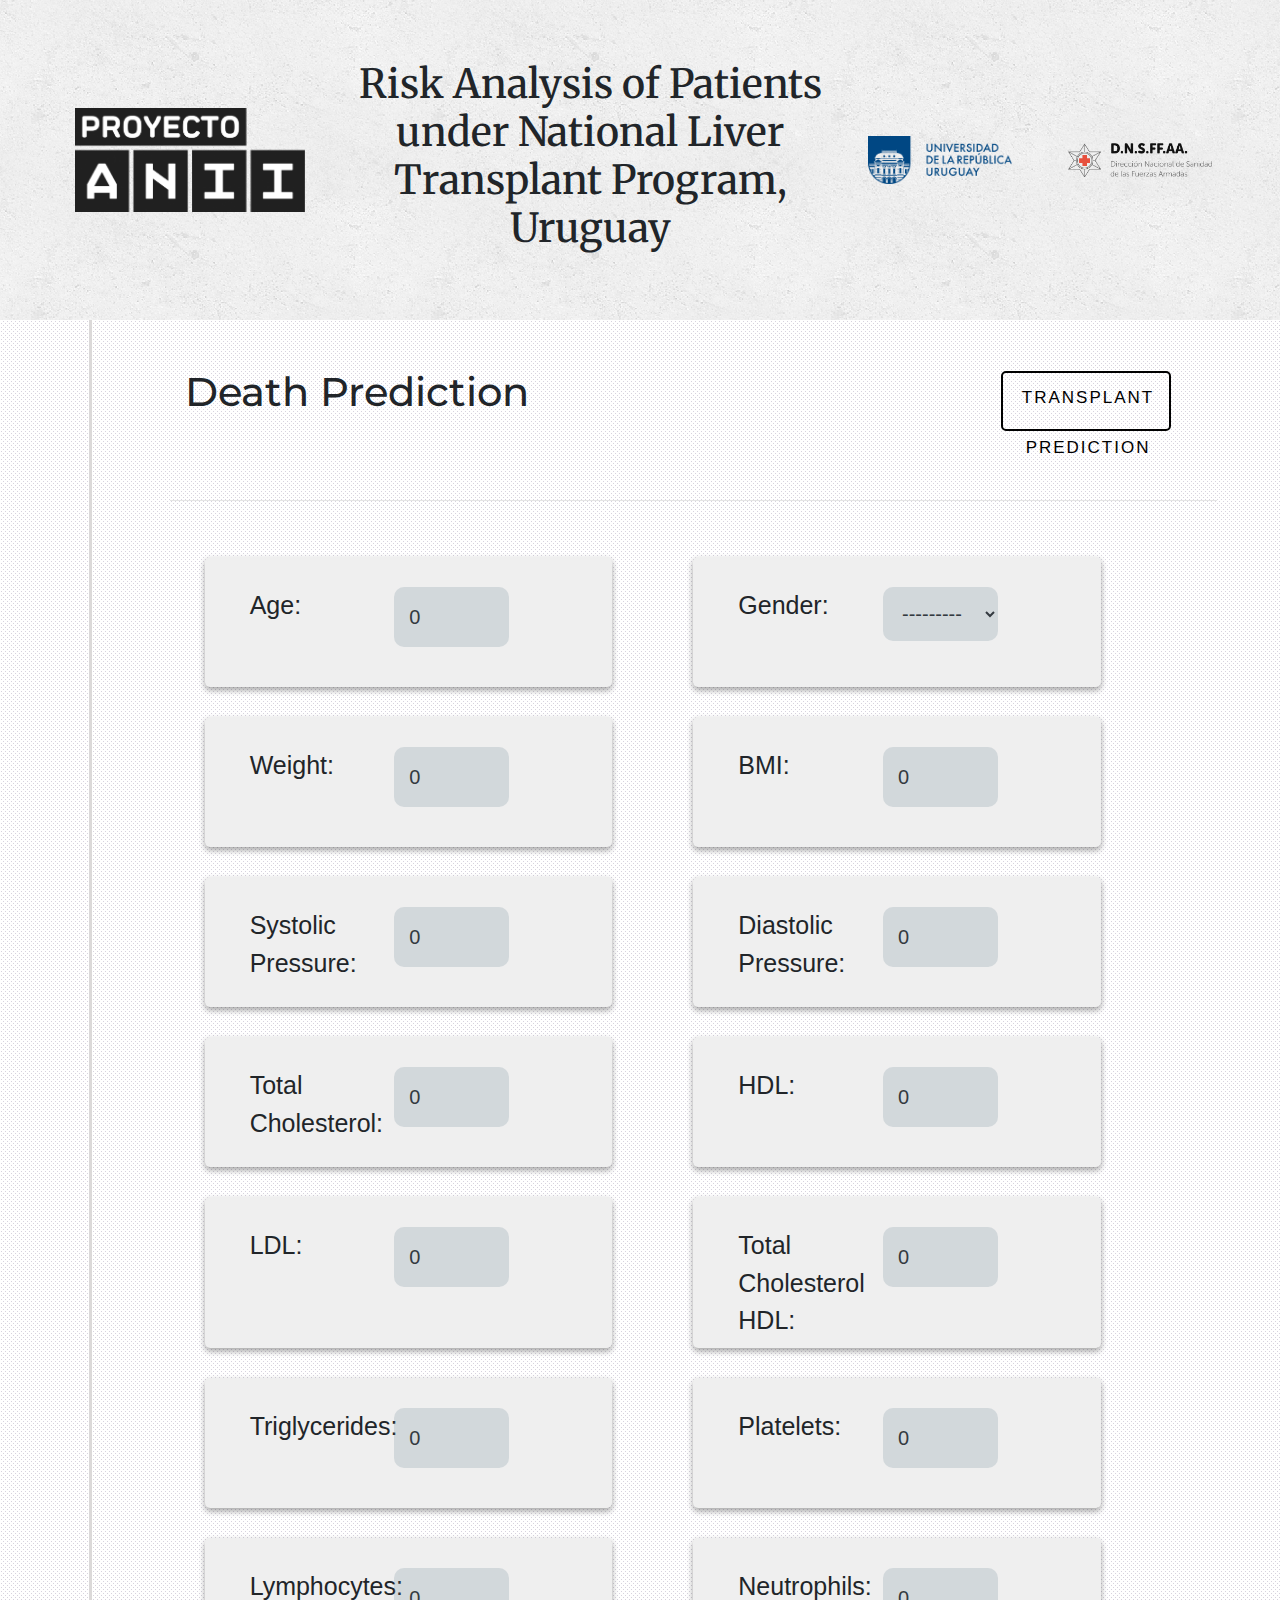
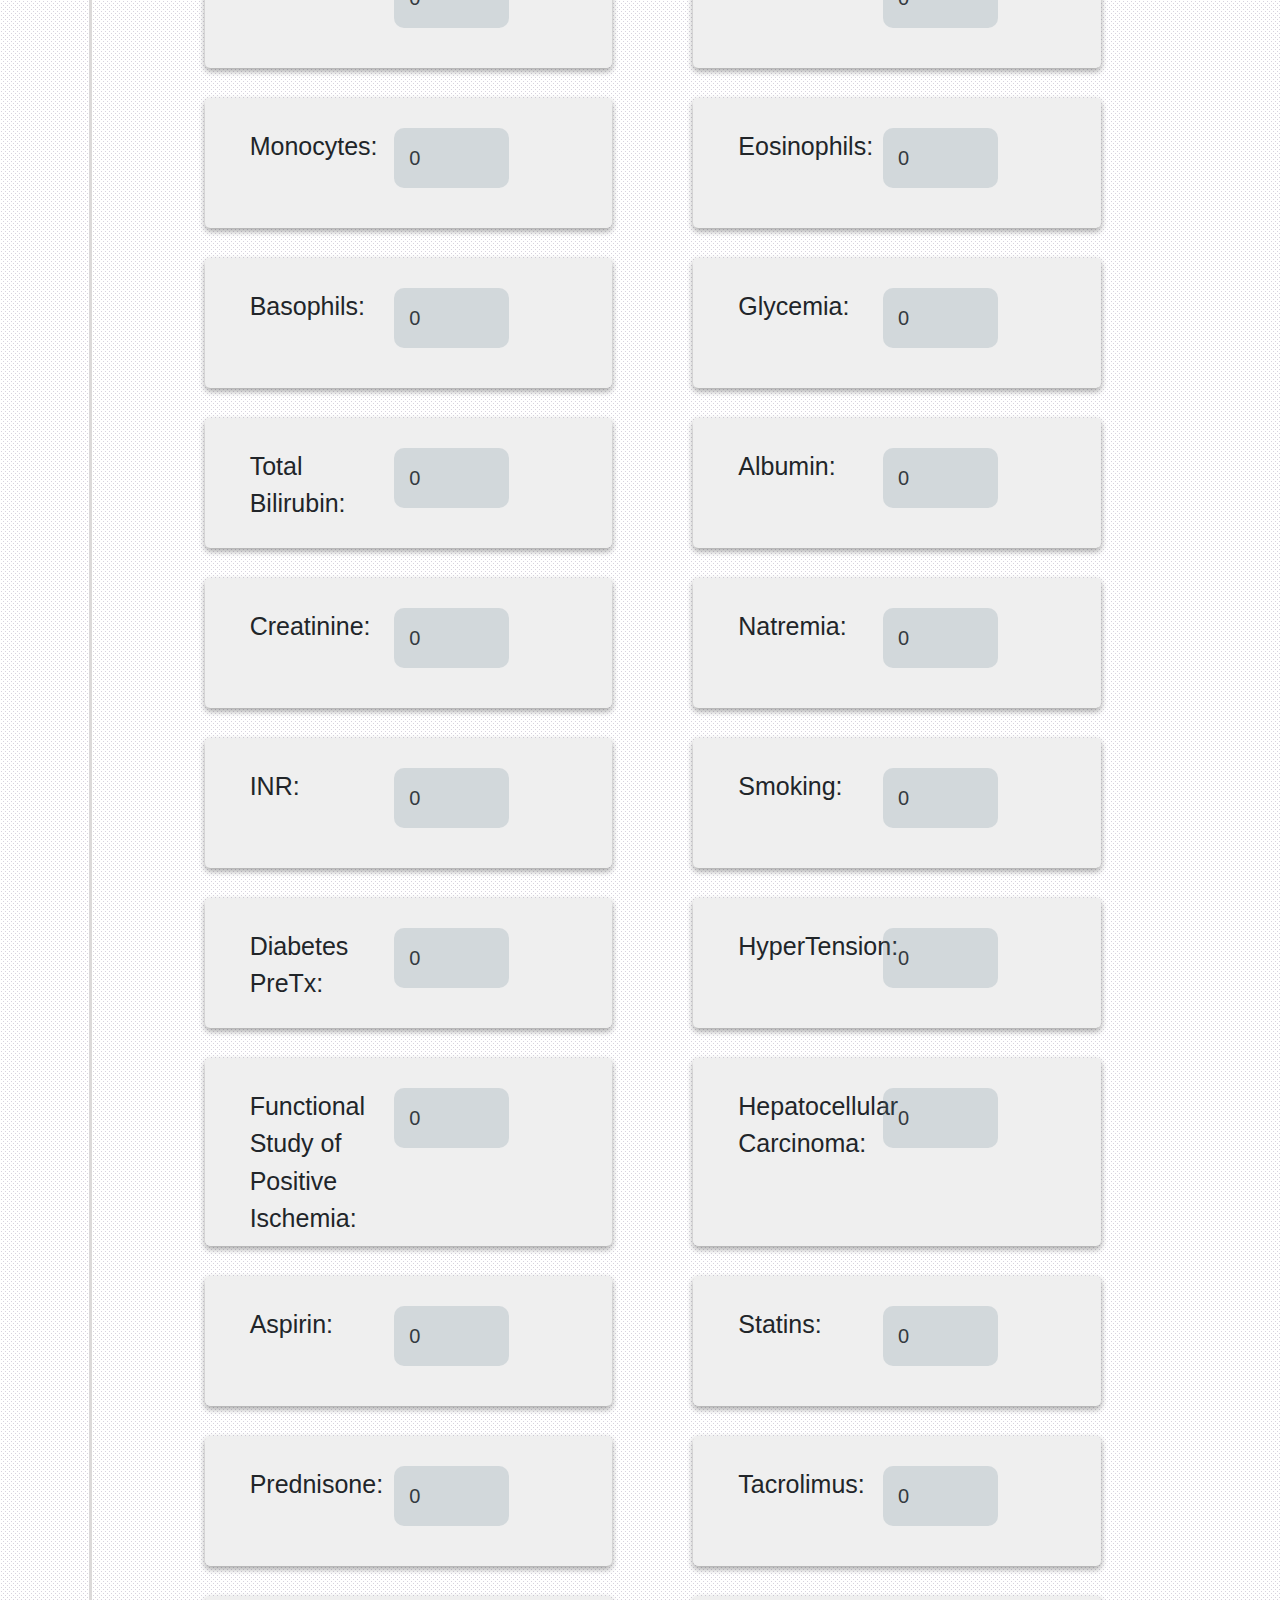
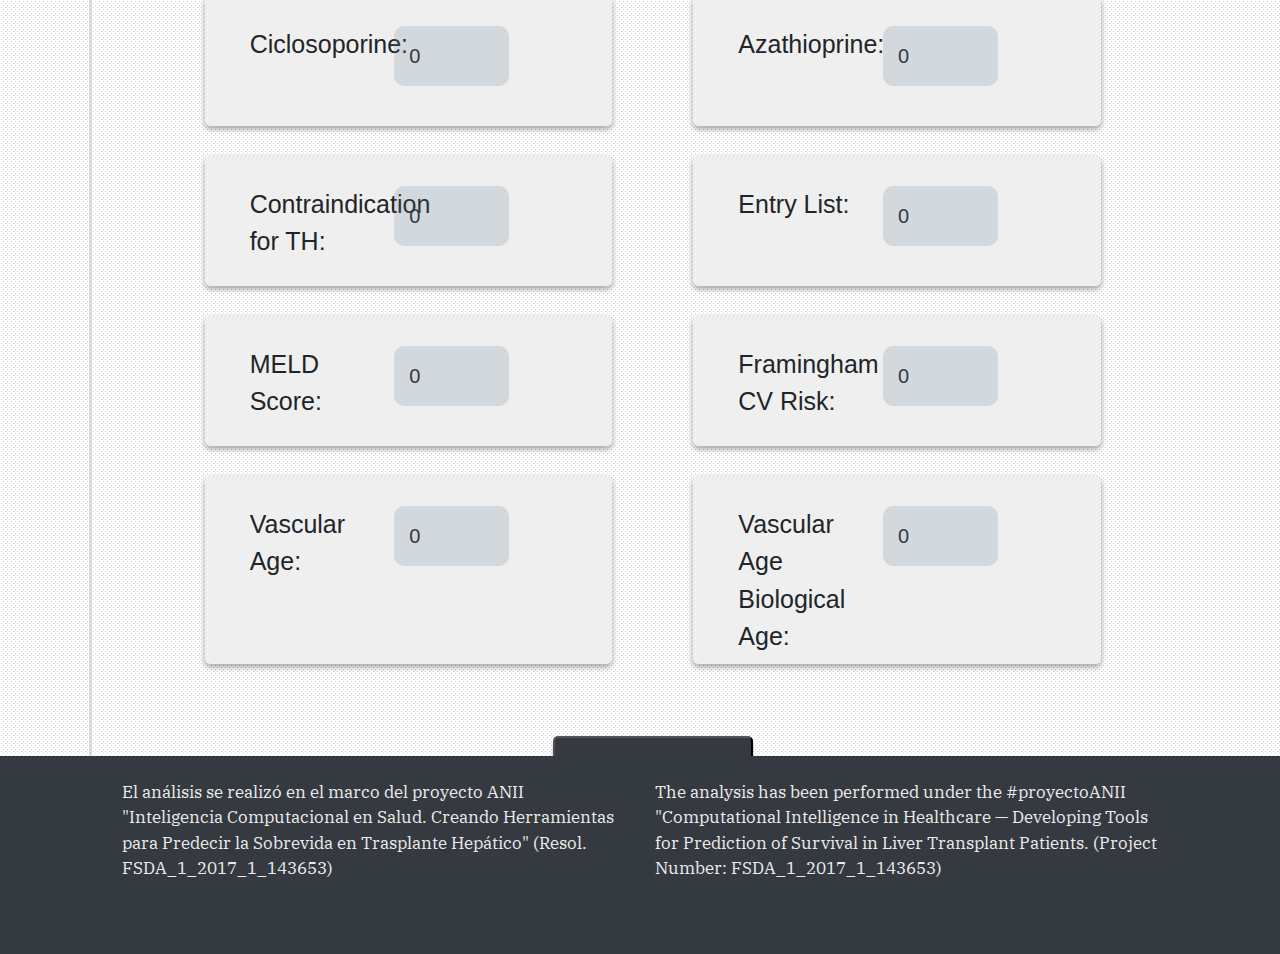
==== two.html @ 8c8f6198 "added static files" ====
<!DOCTYPE html>
<html lang="en">
<head>
	<meta charset="UTF-8">
	<meta name="viewport" content="width=device-width, initial-scale=1.0">
	<meta http-equiv="X-UA-Compatible" content="ie=edge">
	<title>Risk Analysis</title>
</head>

<body style=" overflow-x: hidden; padding-bottom: 120px;">
	<link rel="stylesheet" href="https://stackpath.bootstrapcdn.com/bootstrap/4.3.1/css/bootstrap.min.css" integrity="sha384-ggOyR0iXCbMQv3Xipma34MD+dH/1fQ784/j6cY/iJTQUOhcWr7x9JvoRxT2MZw1T" crossorigin="anonymous">
	<link rel="stylesheet" type="text/css" href="https://stackpath.bootstrapcdn.com/font-awesome/4.7.0/css/font-awesome.min.css">
    <link href="https://fonts.googleapis.com/css?family=Merriweather|Montserrat&display=swap" rel="stylesheet">
    <link href="https://fonts.googleapis.com/css2?family=IBM+Plex+Serif&display=swap" rel="stylesheet">
    <link rel="stylesheet" type="text/css" href="static/style.css">

	<!-- header -->
    <div class="header-logo" style = "background:url('static/bg.png')">
      <div class = "container-fluid">
          <div class = "row h-100 main_header">
              <div class = "col-lg-3 my-auto">
                  <div class="logo">
                    <a href="#">

                      <img src="static/proyecto_anii.png" />
                    </a>
                  </div>
              </div>
              <div class = "col-lg-5 my-auto">
                  <center><h1 class = "head">Risk Analysis of Patients under National Liver Transplant Program, Uruguay</h1></center>
              </div>
              <div class = "col-lg-2 my-auto">
                  <div class="logo1">
                    <a href="#">

                      <img src="static/UdelaR Logo.png" />
                    </a>
                  </div>
              </div>
              <div class = "col-lg-2 my-auto">
                  <div class="logo2">
                    <a href="#">

                      <img src="static/Hospital Militar DNSFFAA Logo.png" />
                    </a>
                  </div>
              </div>
          </div>
      </div>
    </div>

	<div class = "container-fluid">
		<div class = "row">
			<div class = "col-lg-1" style = "display:inline-block">
                <div class="vl"></div>
			</div>
			<div class = "col-lg-11" style = "float:left">
				<div class="container-fluid p-5">



	<div class = "container">
		<div class = "row">
			<div class = "col-lg-9" style = "font-family: 'Montserrat', sans-serif;">
				<h1>Death Prediction</h1>
			</div>
			<div class = "col-lg-3">
				<div class="button">
                    <div class="wrap">
                        <a href="/">
                            <div class="first">Transplant Prediction</div>
                            <div class="second">go</div>
                        </a>
                    </div>
                </div>
			</div>
		</div>
	</div>

	<div class = "gap">
	</div>
    <hr>
	<div class = "gap">
	</div>

	<div class="covering">
	  <div class="container-fluid table-class">
		<div class="black " >
		  <div class="inner cover">
			<div>
			  <div class="questionaire">
			  <form method="post" novalidate>
			  <input type="hidden" name="csrfmiddlewaretoken" value="t6YDoxhAcNIZipJ7hpyvOWIWkPK8R4rqJ0q30FuoU87VkOXUiujVZWQllfu9F00a">





			  <div class = "container">
				 <div class = "row">

					  <div  class = "col-lg-5" style = "border-radius:5px;margin-top:30px;padding-left:30px;padding-right:30px;padding-top:30px;background-color:#efefef;box-shadow: 0 3px 6px rgba(0,0,0,0.16), 0 3px 6px rgba(0,0,0,0.23);">
						<div class = "container">
							<div class = "row">
								<div class = "col-lg-5" style = "font-size:25px"><label for="id_Age">Age:</label></div>
								<div class = "col-lg-5">

									  <ul class = "progress-form form-group animated fadeInRightBig  activate" style = "min-height:100px !important;">
										  <li><input type="number" name="Age" value="0" required step="any" id="id_Age"></li>
									  </ul>
								</div>
								<div class = "col-lg-2" style = "font-size:20px;padding-top:28px">

								</div>
							</div>
						</div>
					  </div>
					  <div class = "col-lg-1">
					 </div>

					  <div  class = "col-lg-5" style = "border-radius:5px;margin-top:30px;padding-left:30px;padding-right:30px;padding-top:30px;background-color:#efefef;box-shadow: 0 3px 6px rgba(0,0,0,0.16), 0 3px 6px rgba(0,0,0,0.23);">
						<div class = "container">
							<div class = "row">
								<div class = "col-lg-5" style = "font-size:25px"><label for="id_Gender">Gender:</label></div>
								<div class = "col-lg-5">

									  <ul class = "progress-form form-group animated fadeInRightBig  activate" style = "min-height:100px !important;">
										  <li><select name="Gender" required id="id_Gender">
  <option value="" selected>---------</option>

  <option value="Male">Male</option>

  <option value="Female">Female</option>

</select></li>
									  </ul>
								</div>
								<div class = "col-lg-2" style = "font-size:20px;padding-top:28px">

								</div>
							</div>
						</div>
					  </div>
					  <div class = "col-lg-1">
					 </div>

					  <div  class = "col-lg-5" style = "border-radius:5px;margin-top:30px;padding-left:30px;padding-right:30px;padding-top:30px;background-color:#efefef;box-shadow: 0 3px 6px rgba(0,0,0,0.16), 0 3px 6px rgba(0,0,0,0.23);">
						<div class = "container">
							<div class = "row">
								<div class = "col-lg-5" style = "font-size:25px"><label for="id_Weight">Weight:</label></div>
								<div class = "col-lg-5">

									  <ul class = "progress-form form-group animated fadeInRightBig  activate" style = "min-height:100px !important;">
										  <li><input type="number" name="Weight" value="0" required step="any" id="id_Weight"></li>
									  </ul>
								</div>
								<div class = "col-lg-2" style = "font-size:20px;padding-top:28px">

								</div>
							</div>
						</div>
					  </div>
					  <div class = "col-lg-1">
					 </div>

					  <div  class = "col-lg-5" style = "border-radius:5px;margin-top:30px;padding-left:30px;padding-right:30px;padding-top:30px;background-color:#efefef;box-shadow: 0 3px 6px rgba(0,0,0,0.16), 0 3px 6px rgba(0,0,0,0.23);">
						<div class = "container">
							<div class = "row">
								<div class = "col-lg-5" style = "font-size:25px"><label for="id_BMI">BMI:</label></div>
								<div class = "col-lg-5">

									  <ul class = "progress-form form-group animated fadeInRightBig  activate" style = "min-height:100px !important;">
										  <li><input type="number" name="BMI" value="0" required step="any" id="id_BMI"></li>
									  </ul>
								</div>
								<div class = "col-lg-2" style = "font-size:20px;padding-top:28px">

								</div>
							</div>
						</div>
					  </div>
					  <div class = "col-lg-1">
					 </div>

					  <div  class = "col-lg-5" style = "border-radius:5px;margin-top:30px;padding-left:30px;padding-right:30px;padding-top:30px;background-color:#efefef;box-shadow: 0 3px 6px rgba(0,0,0,0.16), 0 3px 6px rgba(0,0,0,0.23);">
						<div class = "container">
							<div class = "row">
								<div class = "col-lg-5" style = "font-size:25px"><label for="id_Systolic_Pressure">Systolic Pressure:</label></div>
								<div class = "col-lg-5">

									  <ul class = "progress-form form-group animated fadeInRightBig  activate" style = "min-height:100px !important;">
										  <li><input type="number" name="Systolic_Pressure" value="0" required step="any" id="id_Systolic_Pressure"></li>
									  </ul>
								</div>
								<div class = "col-lg-2" style = "font-size:20px;padding-top:28px">

								</div>
							</div>
						</div>
					  </div>
					  <div class = "col-lg-1">
					 </div>

					  <div  class = "col-lg-5" style = "border-radius:5px;margin-top:30px;padding-left:30px;padding-right:30px;padding-top:30px;background-color:#efefef;box-shadow: 0 3px 6px rgba(0,0,0,0.16), 0 3px 6px rgba(0,0,0,0.23);">
						<div class = "container">
							<div class = "row">
								<div class = "col-lg-5" style = "font-size:25px"><label for="id_Diastolic_Pressure">Diastolic Pressure:</label></div>
								<div class = "col-lg-5">

									  <ul class = "progress-form form-group animated fadeInRightBig  activate" style = "min-height:100px !important;">
										  <li><input type="number" name="Diastolic_Pressure" value="0" required step="any" id="id_Diastolic_Pressure"></li>
									  </ul>
								</div>
								<div class = "col-lg-2" style = "font-size:20px;padding-top:28px">

								</div>
							</div>
						</div>
					  </div>
					  <div class = "col-lg-1">
					 </div>

					  <div  class = "col-lg-5" style = "border-radius:5px;margin-top:30px;padding-left:30px;padding-right:30px;padding-top:30px;background-color:#efefef;box-shadow: 0 3px 6px rgba(0,0,0,0.16), 0 3px 6px rgba(0,0,0,0.23);">
						<div class = "container">
							<div class = "row">
								<div class = "col-lg-5" style = "font-size:25px"><label for="id_Total_Cholesterol">Total Cholesterol:</label></div>
								<div class = "col-lg-5">

									  <ul class = "progress-form form-group animated fadeInRightBig  activate" style = "min-height:100px !important;">
										  <li><input type="number" name="Total_Cholesterol" value="0" required step="any" id="id_Total_Cholesterol"></li>
									  </ul>
								</div>
								<div class = "col-lg-2" style = "font-size:20px;padding-top:28px">

								</div>
							</div>
						</div>
					  </div>
					  <div class = "col-lg-1">
					 </div>

					  <div  class = "col-lg-5" style = "border-radius:5px;margin-top:30px;padding-left:30px;padding-right:30px;padding-top:30px;background-color:#efefef;box-shadow: 0 3px 6px rgba(0,0,0,0.16), 0 3px 6px rgba(0,0,0,0.23);">
						<div class = "container">
							<div class = "row">
								<div class = "col-lg-5" style = "font-size:25px"><label for="id_HDL">HDL:</label></div>
								<div class = "col-lg-5">

									  <ul class = "progress-form form-group animated fadeInRightBig  activate" style = "min-height:100px !important;">
										  <li><input type="number" name="HDL" value="0" required step="any" id="id_HDL"></li>
									  </ul>
								</div>
								<div class = "col-lg-2" style = "font-size:20px;padding-top:28px">

								</div>
							</div>
						</div>
					  </div>
					  <div class = "col-lg-1">
					 </div>

					  <div  class = "col-lg-5" style = "border-radius:5px;margin-top:30px;padding-left:30px;padding-right:30px;padding-top:30px;background-color:#efefef;box-shadow: 0 3px 6px rgba(0,0,0,0.16), 0 3px 6px rgba(0,0,0,0.23);">
						<div class = "container">
							<div class = "row">
								<div class = "col-lg-5" style = "font-size:25px"><label for="id_LDL">LDL:</label></div>
								<div class = "col-lg-5">

									  <ul class = "progress-form form-group animated fadeInRightBig  activate" style = "min-height:100px !important;">
										  <li><input type="number" name="LDL" value="0" required step="any" id="id_LDL"></li>
									  </ul>
								</div>
								<div class = "col-lg-2" style = "font-size:20px;padding-top:28px">

								</div>
							</div>
						</div>
					  </div>
					  <div class = "col-lg-1">
					 </div>

					  <div  class = "col-lg-5" style = "border-radius:5px;margin-top:30px;padding-left:30px;padding-right:30px;padding-top:30px;background-color:#efefef;box-shadow: 0 3px 6px rgba(0,0,0,0.16), 0 3px 6px rgba(0,0,0,0.23);">
						<div class = "container">
							<div class = "row">
								<div class = "col-lg-5" style = "font-size:25px"><label for="id_Total_Cholesterol_HDL">Total Cholesterol HDL:</label></div>
								<div class = "col-lg-5">

									  <ul class = "progress-form form-group animated fadeInRightBig  activate" style = "min-height:100px !important;">
										  <li><input type="number" name="Total_Cholesterol_HDL" value="0" required step="any" id="id_Total_Cholesterol_HDL"></li>
									  </ul>
								</div>
								<div class = "col-lg-2" style = "font-size:20px;padding-top:28px">

								</div>
							</div>
						</div>
					  </div>
					  <div class = "col-lg-1">
					 </div>

					  <div  class = "col-lg-5" style = "border-radius:5px;margin-top:30px;padding-left:30px;padding-right:30px;padding-top:30px;background-color:#efefef;box-shadow: 0 3px 6px rgba(0,0,0,0.16), 0 3px 6px rgba(0,0,0,0.23);">
						<div class = "container">
							<div class = "row">
								<div class = "col-lg-5" style = "font-size:25px"><label for="id_Triglycerides">Triglycerides:</label></div>
								<div class = "col-lg-5">

									  <ul class = "progress-form form-group animated fadeInRightBig  activate" style = "min-height:100px !important;">
										  <li><input type="number" name="Triglycerides" value="0" required step="any" id="id_Triglycerides"></li>
									  </ul>
								</div>
								<div class = "col-lg-2" style = "font-size:20px;padding-top:28px">

								</div>
							</div>
						</div>
					  </div>
					  <div class = "col-lg-1">
					 </div>

					  <div  class = "col-lg-5" style = "border-radius:5px;margin-top:30px;padding-left:30px;padding-right:30px;padding-top:30px;background-color:#efefef;box-shadow: 0 3px 6px rgba(0,0,0,0.16), 0 3px 6px rgba(0,0,0,0.23);">
						<div class = "container">
							<div class = "row">
								<div class = "col-lg-5" style = "font-size:25px"><label for="id_Platelets">Platelets:</label></div>
								<div class = "col-lg-5">

									  <ul class = "progress-form form-group animated fadeInRightBig  activate" style = "min-height:100px !important;">
										  <li><input type="number" name="Platelets" value="0" required step="any" id="id_Platelets"></li>
									  </ul>
								</div>
								<div class = "col-lg-2" style = "font-size:20px;padding-top:28px">

								</div>
							</div>
						</div>
					  </div>
					  <div class = "col-lg-1">
					 </div>

					  <div  class = "col-lg-5" style = "border-radius:5px;margin-top:30px;padding-left:30px;padding-right:30px;padding-top:30px;background-color:#efefef;box-shadow: 0 3px 6px rgba(0,0,0,0.16), 0 3px 6px rgba(0,0,0,0.23);">
						<div class = "container">
							<div class = "row">
								<div class = "col-lg-5" style = "font-size:25px"><label for="id_Lymphocytes">Lymphocytes:</label></div>
								<div class = "col-lg-5">

									  <ul class = "progress-form form-group animated fadeInRightBig  activate" style = "min-height:100px !important;">
										  <li><input type="number" name="Lymphocytes" value="0" required step="any" id="id_Lymphocytes"></li>
									  </ul>
								</div>
								<div class = "col-lg-2" style = "font-size:20px;padding-top:28px">

								</div>
							</div>
						</div>
					  </div>
					  <div class = "col-lg-1">
					 </div>

					  <div  class = "col-lg-5" style = "border-radius:5px;margin-top:30px;padding-left:30px;padding-right:30px;padding-top:30px;background-color:#efefef;box-shadow: 0 3px 6px rgba(0,0,0,0.16), 0 3px 6px rgba(0,0,0,0.23);">
						<div class = "container">
							<div class = "row">
								<div class = "col-lg-5" style = "font-size:25px"><label for="id_Neutrophils">Neutrophils:</label></div>
								<div class = "col-lg-5">

									  <ul class = "progress-form form-group animated fadeInRightBig  activate" style = "min-height:100px !important;">
										  <li><input type="number" name="Neutrophils" value="0" required step="any" id="id_Neutrophils"></li>
									  </ul>
								</div>
								<div class = "col-lg-2" style = "font-size:20px;padding-top:28px">

								</div>
							</div>
						</div>
					  </div>
					  <div class = "col-lg-1">
					 </div>

					  <div  class = "col-lg-5" style = "border-radius:5px;margin-top:30px;padding-left:30px;padding-right:30px;padding-top:30px;background-color:#efefef;box-shadow: 0 3px 6px rgba(0,0,0,0.16), 0 3px 6px rgba(0,0,0,0.23);">
						<div class = "container">
							<div class = "row">
								<div class = "col-lg-5" style = "font-size:25px"><label for="id_Monocytes">Monocytes:</label></div>
								<div class = "col-lg-5">

									  <ul class = "progress-form form-group animated fadeInRightBig  activate" style = "min-height:100px !important;">
										  <li><input type="number" name="Monocytes" value="0" required step="any" id="id_Monocytes"></li>
									  </ul>
								</div>
								<div class = "col-lg-2" style = "font-size:20px;padding-top:28px">

								</div>
							</div>
						</div>
					  </div>
					  <div class = "col-lg-1">
					 </div>

					  <div  class = "col-lg-5" style = "border-radius:5px;margin-top:30px;padding-left:30px;padding-right:30px;padding-top:30px;background-color:#efefef;box-shadow: 0 3px 6px rgba(0,0,0,0.16), 0 3px 6px rgba(0,0,0,0.23);">
						<div class = "container">
							<div class = "row">
								<div class = "col-lg-5" style = "font-size:25px"><label for="id_Eosinophils">Eosinophils:</label></div>
								<div class = "col-lg-5">

									  <ul class = "progress-form form-group animated fadeInRightBig  activate" style = "min-height:100px !important;">
										  <li><input type="number" name="Eosinophils" value="0" required step="any" id="id_Eosinophils"></li>
									  </ul>
								</div>
								<div class = "col-lg-2" style = "font-size:20px;padding-top:28px">

								</div>
							</div>
						</div>
					  </div>
					  <div class = "col-lg-1">
					 </div>

					  <div  class = "col-lg-5" style = "border-radius:5px;margin-top:30px;padding-left:30px;padding-right:30px;padding-top:30px;background-color:#efefef;box-shadow: 0 3px 6px rgba(0,0,0,0.16), 0 3px 6px rgba(0,0,0,0.23);">
						<div class = "container">
							<div class = "row">
								<div class = "col-lg-5" style = "font-size:25px"><label for="id_Basophils">Basophils:</label></div>
								<div class = "col-lg-5">

									  <ul class = "progress-form form-group animated fadeInRightBig  activate" style = "min-height:100px !important;">
										  <li><input type="number" name="Basophils" value="0" required step="any" id="id_Basophils"></li>
									  </ul>
								</div>
								<div class = "col-lg-2" style = "font-size:20px;padding-top:28px">

								</div>
							</div>
						</div>
					  </div>
					  <div class = "col-lg-1">
					 </div>

					  <div  class = "col-lg-5" style = "border-radius:5px;margin-top:30px;padding-left:30px;padding-right:30px;padding-top:30px;background-color:#efefef;box-shadow: 0 3px 6px rgba(0,0,0,0.16), 0 3px 6px rgba(0,0,0,0.23);">
						<div class = "container">
							<div class = "row">
								<div class = "col-lg-5" style = "font-size:25px"><label for="id_Glycemia">Glycemia:</label></div>
								<div class = "col-lg-5">

									  <ul class = "progress-form form-group animated fadeInRightBig  activate" style = "min-height:100px !important;">
										  <li><input type="number" name="Glycemia" value="0" required step="any" id="id_Glycemia"></li>
									  </ul>
								</div>
								<div class = "col-lg-2" style = "font-size:20px;padding-top:28px">

								</div>
							</div>
						</div>
					  </div>
					  <div class = "col-lg-1">
					 </div>

					  <div  class = "col-lg-5" style = "border-radius:5px;margin-top:30px;padding-left:30px;padding-right:30px;padding-top:30px;background-color:#efefef;box-shadow: 0 3px 6px rgba(0,0,0,0.16), 0 3px 6px rgba(0,0,0,0.23);">
						<div class = "container">
							<div class = "row">
								<div class = "col-lg-5" style = "font-size:25px"><label for="id_Total_Bilirubin">Total Bilirubin:</label></div>
								<div class = "col-lg-5">

									  <ul class = "progress-form form-group animated fadeInRightBig  activate" style = "min-height:100px !important;">
										  <li><input type="number" name="Total_Bilirubin" value="0" required step="any" id="id_Total_Bilirubin"></li>
									  </ul>
								</div>
								<div class = "col-lg-2" style = "font-size:20px;padding-top:28px">

								</div>
							</div>
						</div>
					  </div>
					  <div class = "col-lg-1">
					 </div>

					  <div  class = "col-lg-5" style = "border-radius:5px;margin-top:30px;padding-left:30px;padding-right:30px;padding-top:30px;background-color:#efefef;box-shadow: 0 3px 6px rgba(0,0,0,0.16), 0 3px 6px rgba(0,0,0,0.23);">
						<div class = "container">
							<div class = "row">
								<div class = "col-lg-5" style = "font-size:25px"><label for="id_Albumin">Albumin:</label></div>
								<div class = "col-lg-5">

									  <ul class = "progress-form form-group animated fadeInRightBig  activate" style = "min-height:100px !important;">
										  <li><input type="number" name="Albumin" value="0" required step="any" id="id_Albumin"></li>
									  </ul>
								</div>
								<div class = "col-lg-2" style = "font-size:20px;padding-top:28px">

								</div>
							</div>
						</div>
					  </div>
					  <div class = "col-lg-1">
					 </div>

					  <div  class = "col-lg-5" style = "border-radius:5px;margin-top:30px;padding-left:30px;padding-right:30px;padding-top:30px;background-color:#efefef;box-shadow: 0 3px 6px rgba(0,0,0,0.16), 0 3px 6px rgba(0,0,0,0.23);">
						<div class = "container">
							<div class = "row">
								<div class = "col-lg-5" style = "font-size:25px"><label for="id_Creatinine">Creatinine:</label></div>
								<div class = "col-lg-5">

									  <ul class = "progress-form form-group animated fadeInRightBig  activate" style = "min-height:100px !important;">
										  <li><input type="number" name="Creatinine" value="0" required step="any" id="id_Creatinine"></li>
									  </ul>
								</div>
								<div class = "col-lg-2" style = "font-size:20px;padding-top:28px">

								</div>
							</div>
						</div>
					  </div>
					  <div class = "col-lg-1">
					 </div>

					  <div  class = "col-lg-5" style = "border-radius:5px;margin-top:30px;padding-left:30px;padding-right:30px;padding-top:30px;background-color:#efefef;box-shadow: 0 3px 6px rgba(0,0,0,0.16), 0 3px 6px rgba(0,0,0,0.23);">
						<div class = "container">
							<div class = "row">
								<div class = "col-lg-5" style = "font-size:25px"><label for="id_Natremia">Natremia:</label></div>
								<div class = "col-lg-5">

									  <ul class = "progress-form form-group animated fadeInRightBig  activate" style = "min-height:100px !important;">
										  <li><input type="number" name="Natremia" value="0" required step="any" id="id_Natremia"></li>
									  </ul>
								</div>
								<div class = "col-lg-2" style = "font-size:20px;padding-top:28px">

								</div>
							</div>
						</div>
					  </div>
					  <div class = "col-lg-1">
					 </div>

					  <div  class = "col-lg-5" style = "border-radius:5px;margin-top:30px;padding-left:30px;padding-right:30px;padding-top:30px;background-color:#efefef;box-shadow: 0 3px 6px rgba(0,0,0,0.16), 0 3px 6px rgba(0,0,0,0.23);">
						<div class = "container">
							<div class = "row">
								<div class = "col-lg-5" style = "font-size:25px"><label for="id_INR">INR:</label></div>
								<div class = "col-lg-5">

									  <ul class = "progress-form form-group animated fadeInRightBig  activate" style = "min-height:100px !important;">
										  <li><input type="number" name="INR" value="0" required step="any" id="id_INR"></li>
									  </ul>
								</div>
								<div class = "col-lg-2" style = "font-size:20px;padding-top:28px">

								</div>
							</div>
						</div>
					  </div>
					  <div class = "col-lg-1">
					 </div>

					  <div  class = "col-lg-5" style = "border-radius:5px;margin-top:30px;padding-left:30px;padding-right:30px;padding-top:30px;background-color:#efefef;box-shadow: 0 3px 6px rgba(0,0,0,0.16), 0 3px 6px rgba(0,0,0,0.23);">
						<div class = "container">
							<div class = "row">
								<div class = "col-lg-5" style = "font-size:25px"><label for="id_Smoking">Smoking:</label></div>
								<div class = "col-lg-5">

									  <ul class = "progress-form form-group animated fadeInRightBig  activate" style = "min-height:100px !important;">
										  <li><input type="number" name="Smoking" value="0" required step="any" id="id_Smoking"></li>
									  </ul>
								</div>
								<div class = "col-lg-2" style = "font-size:20px;padding-top:28px">

								</div>
							</div>
						</div>
					  </div>
					  <div class = "col-lg-1">
					 </div>

					  <div  class = "col-lg-5" style = "border-radius:5px;margin-top:30px;padding-left:30px;padding-right:30px;padding-top:30px;background-color:#efefef;box-shadow: 0 3px 6px rgba(0,0,0,0.16), 0 3px 6px rgba(0,0,0,0.23);">
						<div class = "container">
							<div class = "row">
								<div class = "col-lg-5" style = "font-size:25px"><label for="id_Diabetes_PreTx">Diabetes PreTx:</label></div>
								<div class = "col-lg-5">

									  <ul class = "progress-form form-group animated fadeInRightBig  activate" style = "min-height:100px !important;">
										  <li><input type="number" name="Diabetes_PreTx" value="0" required step="any" id="id_Diabetes_PreTx"></li>
									  </ul>
								</div>
								<div class = "col-lg-2" style = "font-size:20px;padding-top:28px">

								</div>
							</div>
						</div>
					  </div>
					  <div class = "col-lg-1">
					 </div>

					  <div  class = "col-lg-5" style = "border-radius:5px;margin-top:30px;padding-left:30px;padding-right:30px;padding-top:30px;background-color:#efefef;box-shadow: 0 3px 6px rgba(0,0,0,0.16), 0 3px 6px rgba(0,0,0,0.23);">
						<div class = "container">
							<div class = "row">
								<div class = "col-lg-5" style = "font-size:25px"><label for="id_HyperTension">HyperTension:</label></div>
								<div class = "col-lg-5">

									  <ul class = "progress-form form-group animated fadeInRightBig  activate" style = "min-height:100px !important;">
										  <li><input type="number" name="HyperTension" value="0" required step="any" id="id_HyperTension"></li>
									  </ul>
								</div>
								<div class = "col-lg-2" style = "font-size:20px;padding-top:28px">

								</div>
							</div>
						</div>
					  </div>
					  <div class = "col-lg-1">
					 </div>

					  <div  class = "col-lg-5" style = "border-radius:5px;margin-top:30px;padding-left:30px;padding-right:30px;padding-top:30px;background-color:#efefef;box-shadow: 0 3px 6px rgba(0,0,0,0.16), 0 3px 6px rgba(0,0,0,0.23);">
						<div class = "container">
							<div class = "row">
								<div class = "col-lg-5" style = "font-size:25px"><label for="id_Functional_Study_of_Positive_Ischemia">Functional Study of Positive Ischemia:</label></div>
								<div class = "col-lg-5">

									  <ul class = "progress-form form-group animated fadeInRightBig  activate" style = "min-height:100px !important;">
										  <li><input type="number" name="Functional_Study_of_Positive_Ischemia" value="0" required step="any" id="id_Functional_Study_of_Positive_Ischemia"></li>
									  </ul>
								</div>
								<div class = "col-lg-2" style = "font-size:20px;padding-top:28px">

								</div>
							</div>
						</div>
					  </div>
					  <div class = "col-lg-1">
					 </div>

					  <div  class = "col-lg-5" style = "border-radius:5px;margin-top:30px;padding-left:30px;padding-right:30px;padding-top:30px;background-color:#efefef;box-shadow: 0 3px 6px rgba(0,0,0,0.16), 0 3px 6px rgba(0,0,0,0.23);">
						<div class = "container">
							<div class = "row">
								<div class = "col-lg-5" style = "font-size:25px"><label for="id_Hepatocellular_Carcinoma">Hepatocellular Carcinoma:</label></div>
								<div class = "col-lg-5">

									  <ul class = "progress-form form-group animated fadeInRightBig  activate" style = "min-height:100px !important;">
										  <li><input type="number" name="Hepatocellular_Carcinoma" value="0" required step="any" id="id_Hepatocellular_Carcinoma"></li>
									  </ul>
								</div>
								<div class = "col-lg-2" style = "font-size:20px;padding-top:28px">

								</div>
							</div>
						</div>
					  </div>
					  <div class = "col-lg-1">
					 </div>

					  <div  class = "col-lg-5" style = "border-radius:5px;margin-top:30px;padding-left:30px;padding-right:30px;padding-top:30px;background-color:#efefef;box-shadow: 0 3px 6px rgba(0,0,0,0.16), 0 3px 6px rgba(0,0,0,0.23);">
						<div class = "container">
							<div class = "row">
								<div class = "col-lg-5" style = "font-size:25px"><label for="id_Aspirin">Aspirin:</label></div>
								<div class = "col-lg-5">

									  <ul class = "progress-form form-group animated fadeInRightBig  activate" style = "min-height:100px !important;">
										  <li><input type="number" name="Aspirin" value="0" required step="any" id="id_Aspirin"></li>
									  </ul>
								</div>
								<div class = "col-lg-2" style = "font-size:20px;padding-top:28px">

								</div>
							</div>
						</div>
					  </div>
					  <div class = "col-lg-1">
					 </div>

					  <div  class = "col-lg-5" style = "border-radius:5px;margin-top:30px;padding-left:30px;padding-right:30px;padding-top:30px;background-color:#efefef;box-shadow: 0 3px 6px rgba(0,0,0,0.16), 0 3px 6px rgba(0,0,0,0.23);">
						<div class = "container">
							<div class = "row">
								<div class = "col-lg-5" style = "font-size:25px"><label for="id_Statins">Statins:</label></div>
								<div class = "col-lg-5">

									  <ul class = "progress-form form-group animated fadeInRightBig  activate" style = "min-height:100px !important;">
										  <li><input type="number" name="Statins" value="0" required step="any" id="id_Statins"></li>
									  </ul>
								</div>
								<div class = "col-lg-2" style = "font-size:20px;padding-top:28px">

								</div>
							</div>
						</div>
					  </div>
					  <div class = "col-lg-1">
					 </div>

					  <div  class = "col-lg-5" style = "border-radius:5px;margin-top:30px;padding-left:30px;padding-right:30px;padding-top:30px;background-color:#efefef;box-shadow: 0 3px 6px rgba(0,0,0,0.16), 0 3px 6px rgba(0,0,0,0.23);">
						<div class = "container">
							<div class = "row">
								<div class = "col-lg-5" style = "font-size:25px"><label for="id_Prednisone">Prednisone:</label></div>
								<div class = "col-lg-5">

									  <ul class = "progress-form form-group animated fadeInRightBig  activate" style = "min-height:100px !important;">
										  <li><input type="number" name="Prednisone" value="0" required step="any" id="id_Prednisone"></li>
									  </ul>
								</div>
								<div class = "col-lg-2" style = "font-size:20px;padding-top:28px">

								</div>
							</div>
						</div>
					  </div>
					  <div class = "col-lg-1">
					 </div>

					  <div  class = "col-lg-5" style = "border-radius:5px;margin-top:30px;padding-left:30px;padding-right:30px;padding-top:30px;background-color:#efefef;box-shadow: 0 3px 6px rgba(0,0,0,0.16), 0 3px 6px rgba(0,0,0,0.23);">
						<div class = "container">
							<div class = "row">
								<div class = "col-lg-5" style = "font-size:25px"><label for="id_Tacrolimus">Tacrolimus:</label></div>
								<div class = "col-lg-5">

									  <ul class = "progress-form form-group animated fadeInRightBig  activate" style = "min-height:100px !important;">
										  <li><input type="number" name="Tacrolimus" value="0" required step="any" id="id_Tacrolimus"></li>
									  </ul>
								</div>
								<div class = "col-lg-2" style = "font-size:20px;padding-top:28px">

								</div>
							</div>
						</div>
					  </div>
					  <div class = "col-lg-1">
					 </div>

					  <div  class = "col-lg-5" style = "border-radius:5px;margin-top:30px;padding-left:30px;padding-right:30px;padding-top:30px;background-color:#efefef;box-shadow: 0 3px 6px rgba(0,0,0,0.16), 0 3px 6px rgba(0,0,0,0.23);">
						<div class = "container">
							<div class = "row">
								<div class = "col-lg-5" style = "font-size:25px"><label for="id_Ciclosoporine">Ciclosoporine:</label></div>
								<div class = "col-lg-5">

									  <ul class = "progress-form form-group animated fadeInRightBig  activate" style = "min-height:100px !important;">
										  <li><input type="number" name="Ciclosoporine" value="0" required step="any" id="id_Ciclosoporine"></li>
									  </ul>
								</div>
								<div class = "col-lg-2" style = "font-size:20px;padding-top:28px">

								</div>
							</div>
						</div>
					  </div>
					  <div class = "col-lg-1">
					 </div>

					  <div  class = "col-lg-5" style = "border-radius:5px;margin-top:30px;padding-left:30px;padding-right:30px;padding-top:30px;background-color:#efefef;box-shadow: 0 3px 6px rgba(0,0,0,0.16), 0 3px 6px rgba(0,0,0,0.23);">
						<div class = "container">
							<div class = "row">
								<div class = "col-lg-5" style = "font-size:25px"><label for="id_Azathioprine">Azathioprine:</label></div>
								<div class = "col-lg-5">

									  <ul class = "progress-form form-group animated fadeInRightBig  activate" style = "min-height:100px !important;">
										  <li><input type="number" name="Azathioprine" value="0" required step="any" id="id_Azathioprine"></li>
									  </ul>
								</div>
								<div class = "col-lg-2" style = "font-size:20px;padding-top:28px">

								</div>
							</div>
						</div>
					  </div>
					  <div class = "col-lg-1">
					 </div>

					  <div  class = "col-lg-5" style = "border-radius:5px;margin-top:30px;padding-left:30px;padding-right:30px;padding-top:30px;background-color:#efefef;box-shadow: 0 3px 6px rgba(0,0,0,0.16), 0 3px 6px rgba(0,0,0,0.23);">
						<div class = "container">
							<div class = "row">
								<div class = "col-lg-5" style = "font-size:25px"><label for="id_Contraindication_for_TH">Contraindication for TH:</label></div>
								<div class = "col-lg-5">

									  <ul class = "progress-form form-group animated fadeInRightBig  activate" style = "min-height:100px !important;">
										  <li><input type="number" name="Contraindication_for_TH" value="0" required step="any" id="id_Contraindication_for_TH"></li>
									  </ul>
								</div>
								<div class = "col-lg-2" style = "font-size:20px;padding-top:28px">

								</div>
							</div>
						</div>
					  </div>
					  <div class = "col-lg-1">
					 </div>

					  <div  class = "col-lg-5" style = "border-radius:5px;margin-top:30px;padding-left:30px;padding-right:30px;padding-top:30px;background-color:#efefef;box-shadow: 0 3px 6px rgba(0,0,0,0.16), 0 3px 6px rgba(0,0,0,0.23);">
						<div class = "container">
							<div class = "row">
								<div class = "col-lg-5" style = "font-size:25px"><label for="id_Entry_List">Entry List:</label></div>
								<div class = "col-lg-5">

									  <ul class = "progress-form form-group animated fadeInRightBig  activate" style = "min-height:100px !important;">
										  <li><input type="number" name="Entry_List" value="0" required step="any" id="id_Entry_List"></li>
									  </ul>
								</div>
								<div class = "col-lg-2" style = "font-size:20px;padding-top:28px">

								</div>
							</div>
						</div>
					  </div>
					  <div class = "col-lg-1">
					 </div>

					  <div  class = "col-lg-5" style = "border-radius:5px;margin-top:30px;padding-left:30px;padding-right:30px;padding-top:30px;background-color:#efefef;box-shadow: 0 3px 6px rgba(0,0,0,0.16), 0 3px 6px rgba(0,0,0,0.23);">
						<div class = "container">
							<div class = "row">
								<div class = "col-lg-5" style = "font-size:25px"><label for="id_MELD_Score">MELD Score:</label></div>
								<div class = "col-lg-5">

									  <ul class = "progress-form form-group animated fadeInRightBig  activate" style = "min-height:100px !important;">
										  <li><input type="number" name="MELD_Score" value="0" required step="any" id="id_MELD_Score"></li>
									  </ul>
								</div>
								<div class = "col-lg-2" style = "font-size:20px;padding-top:28px">

								</div>
							</div>
						</div>
					  </div>
					  <div class = "col-lg-1">
					 </div>

					  <div  class = "col-lg-5" style = "border-radius:5px;margin-top:30px;padding-left:30px;padding-right:30px;padding-top:30px;background-color:#efefef;box-shadow: 0 3px 6px rgba(0,0,0,0.16), 0 3px 6px rgba(0,0,0,0.23);">
						<div class = "container">
							<div class = "row">
								<div class = "col-lg-5" style = "font-size:25px"><label for="id_Framingham_CV_Risk">Framingham CV Risk:</label></div>
								<div class = "col-lg-5">

									  <ul class = "progress-form form-group animated fadeInRightBig  activate" style = "min-height:100px !important;">
										  <li><input type="number" name="Framingham_CV_Risk" value="0" required step="any" id="id_Framingham_CV_Risk"></li>
									  </ul>
								</div>
								<div class = "col-lg-2" style = "font-size:20px;padding-top:28px">

								</div>
							</div>
						</div>
					  </div>
					  <div class = "col-lg-1">
					 </div>

					  <div  class = "col-lg-5" style = "border-radius:5px;margin-top:30px;padding-left:30px;padding-right:30px;padding-top:30px;background-color:#efefef;box-shadow: 0 3px 6px rgba(0,0,0,0.16), 0 3px 6px rgba(0,0,0,0.23);">
						<div class = "container">
							<div class = "row">
								<div class = "col-lg-5" style = "font-size:25px"><label for="id_Vascular_Age">Vascular Age:</label></div>
								<div class = "col-lg-5">

									  <ul class = "progress-form form-group animated fadeInRightBig  activate" style = "min-height:100px !important;">
										  <li><input type="number" name="Vascular_Age" value="0" required step="any" id="id_Vascular_Age"></li>
									  </ul>
								</div>
								<div class = "col-lg-2" style = "font-size:20px;padding-top:28px">

								</div>
							</div>
						</div>
					  </div>
					  <div class = "col-lg-1">
					 </div>

					  <div  class = "col-lg-5" style = "border-radius:5px;margin-top:30px;padding-left:30px;padding-right:30px;padding-top:30px;background-color:#efefef;box-shadow: 0 3px 6px rgba(0,0,0,0.16), 0 3px 6px rgba(0,0,0,0.23);">
						<div class = "container">
							<div class = "row">
								<div class = "col-lg-5" style = "font-size:25px"><label for="id_Vascular_Age_Biological_Age">Vascular Age Biological Age:</label></div>
								<div class = "col-lg-5">

									  <ul class = "progress-form form-group animated fadeInRightBig  activate" style = "min-height:100px !important;">
										  <li><input type="number" name="Vascular_Age_Biological_Age" value="0" required step="any" id="id_Vascular_Age_Biological_Age"></li>
									  </ul>
								</div>
								<div class = "col-lg-2" style = "font-size:20px;padding-top:28px">

								</div>
							</div>
						</div>
					  </div>
					  <div class = "col-lg-1">
					 </div>

				</div>
			  </div>
              <div class = "col-lg-11">
			  <br><br><br><div class="check">
			    <button data-animation="ripple" style = "height:60px;padding:0px"><a data-animation="ripple" style = "color:#fff">Check<span style="font-weight: bold;"><!--Me--></span></a></button>
			  </div>
			  </div>
		  </form>
			  </div>
			</div>
			<div class="clearfix"></div>
		  </div>
		</div>
	  </div>
	</div>

				</div>
			</div>
		</div>
	</div>
	<div class="container-fluid">
			<div class="row">
				<footer id="sticky-footer" class="py-4 bg-dark footer">
	                <div class="container-fluid text-center text-md-left">
	                  <div class="row">
	                    <div class="col-md-1 mb-md-0 mb-3">
	                    </div>
	                    <div class="col-md-5 mt-md-0 mt-3">
	                      <p>El análisis se realizó en el marco del proyecto ANII "Inteligencia Computacional en Salud. Creando Herramientas para Predecir la Sobrevida en Trasplante Hepático" (Resol. FSDA_1_2017_1_143653)</p>
	                    </div>
	                    <hr class="clearfix w-100 d-md-none pb-3">
	                    <div class="col-md-5 mb-md-0 mb-3">
	                      <p>The analysis has been performed under the #proyectoANII "Computational Intelligence in Healthcare — Developing Tools for Prediction of Survival in Liver Transplant Patients. (Project Number: FSDA_1_2017_1_143653)</p>
	                    </div>
	                    <div class="col-md-1 mb-md-0 mb-3">
	                    </div>
	                  </div>
	                </div>
	                <div class="footer-copyright text-center py-3">
	                </div>
				</footer>
			</div>
		</div>

</body>
<script src = "static/script.js"></script>
</html>
---- static/style.css ----
/* Essencial */
.head {font-family: 'Merriweather', serif;}

/*header logos*/
.header-logo { padding-top:20px; padding-bottom:20px; }

.header-logo .logo { margin: 0 auto; width:85%; max-width:250px;   }
.header-logo .logo img { width:100%; }

.header-logo .logo1 { margin: 0 auto; width:85%; max-width:230px;   }
.header-logo .logo1 img { width:100%; }

.header-logo .logo2 { margin: 0 auto; width:85%; max-width:250px;   }
.header-logo .logo2 img { width:100%; }

.main_header {padding:40px}
body {
    background-image: url('data:image/svg+xml,%3Csvg xmlns="http://www.w3.org/2000/svg" width="4" height="4" viewBox="0 0 4 4"%3E%3Cpath fill="%239C92AC" fill-opacity="0.4" d="M1 3h1v1H1V3zm2-2h1v1H3V1z"%3E%3C/path%3E%3C/svg%3E');
    position:relative;
}

.gap {
    height:60px
}

/*side line*/
.vl {
    float:right;
    border-left: 3px solid #dbd9d9;
    height: 3700px;
}
@media only screen and (max-width: 1026px) {
    .vl {
        display: none;
    }
}

/*page change button*/

.button,
.first,
.second {
    position: absolute;
}

.button {
    margin: auto;
    top: 0;
    bottom: 0;
    right: 0;
    left: 0;
    width: 170px;
    height: 50px;
    transition: all 0.3s ease;
}

.wrap {
    width: 100%;
    height: 60px;
    border: 2px solid #000;
    transition: all 0.3s ease;
    border-radius: 5px;
}

.first,
.second {
    width: 100%;
    height: 50px;
    font-family: 'Open Sans', sans-serif;
    transition: all 0.2s ease-in-out;
    font-size: 17px;
    text-transform: uppercase;
    color: #000;
    letter-spacing: 2px;
    text-align: center;
    /* vertical-align: middle; */
    line-height: 50px;
}

.second {
    opacity: 0;
}

.button:hover {
    width: 280px;
}
.button:hover .wrap {
    padding-bottom: 17px;
}
.button:hover .first {
    transform: translateY(-8px);
    padding-top: 5px;
}
.button:hover .second {
    transform: translateY(20px);
    opacity: 1;
}

/*label*/
@media (max-width: 1000px) {
    label{
        font-size:20px;
    }
}
@media (min-width: 1500px) {
    label{
        font-size:23px;
    }
}

/* form element */
.inner {
    padding: 30px;
}
.break {border-bottom:1px solid #4DB8FF; margin-bottom:15px; padding-bottom:15px}
.progress {border-radius:0; height:7px; background-color:#1E6697;  -webkit-box-shadow: none; box-shadow:none;}
.progress-bar {background-color:#2ecc71; -webkit-box-shadow: none;box-shadow:none; }
.progress-form {margin:0; padding:0; position:relative; min-height:500px}
.count {font-size:36px; position:absolute; bottom:5%; left: 5%;}
.activate { }
.progress-form  li {margin:0; padding:0; list-style:none; width:100%}
.form-group {color:#fff; position:relative}
.alerted {position:absolute; top:-35px;  border-left:5px solid #e1523D; color:#e1523D; padding:5px 10px; font-size:24px;  }
.form-group label { box-shadow:none; border-radius:0; font-size:23px; color:#000; font-weight:100; padding:10px 0;}
.form-group label h1 {font-size:48px; font-weight:100;}
.form-group input, .form-group textarea  { border:none;  background:rgba(96,125,139, .2);height:auto; padding:15px 15px; box-shadow:none; border-radius:10px; font-size:20px; color:#343a40; outline: 0; width:100% }
.form-group select, .form-group textarea  { border:none;  background:rgba(96,125,139, .2);height:auto; padding:15px 15px; box-shadow:none; border-radius:10px; font-size:20px; color:#343a40; outline: 0; width:100% }

.form-group textarea {font-size:18px; padding:10px; min-height:300px;}

.form-group input:focus, .form-group textarea:focus {outline:0; border:none;  box-shadow:none;}
.form-group select:focus, .form-group textarea:focus {outline:0; border:none;  box-shadow:none;}

input:active  {outline:0 !important}
select:active  {outline:0 !important}
.navbar {}
.navbar-brand { font-weight:normal; margin-top:30px;} .h1-header {font-weight:100; margin-top:0; font-size:36px; background:#e74c3c; padding:25px; margin-left:-10px; width:400px; position:absolute}
::focus {outline:none !important}
::blur {outline:none !important}
.nxt , .submit {position:absolute; bottom:3%; right:3%}
/*
 * Cover
 */

.cover {
    padding: 0 20px; margin-top:-50px;
}
.cover .btn-lg {
    padding: 20px 60px;
    font-weight: bold;
    font-size: 24px;
}

.mastfoot {
    color: #999; /* IE8 proofing */
    color: rgba(255,255,255,.5);
}

@media (max-width: 480px) {
.h1-header {
    position:static;
    font-weight: 100;
    margin-top: 0;
    font-size: 18px;
    background: transparent;
    padding: 25px;
    margin-left: -10px;
    /* width: 400px; */
    border-bottom:1px solid white;
}

.progress {margin-bottom:0}
.form-group label {font-size:16px;}
.form-group label h1 {font-size:36px; font-weight:700}

.form-group textarea {
    font-size: 18px;
    padding: 10px;
    min-height: 150px;
}

.form-group input, .form-group textarea {
    border: none;
    background: rgba(255,255,255, .2);
    padding: 35px 15px;
    box-shadow: none;
    border-radius: 0px;
    font-size: 20px;
    color: #fff;
    outline: 0;
    width: 100%;
}
.form-group select, .form-group textarea {
    border: none;
    background: rgba(255,255,255, .2);
    padding: 35px 15px;
    box-shadow: none;
    border-radius: 0px;
    font-size: 20px;
    color: #fff;
    outline: 0;
    width: 100%;
}
}


@media only screen
and (min-device-width : 320px)
and (max-device-width : 736px)
and (orientation : landscape) {

 .form-group label h1 {font-size:24px;} .form-group label {font-size:14px;} .form-group input,.form-group select,  .form-group textarea {font-size:18px;padding: 15px 15px;} .questionaire {padding:20px 0;} .count {font-size:20px;} .cover .btn-lg {padding:10px 20px; font-size:20px;}
	.form-group textarea {min-height:150px;}

}

/*check button*/
.check {
    /**position: absolute;**/
    top: 0;
    left: 0;
    right: 0;
    bottom: 0;
    height: 50px;
    width: 200px;
    margin: auto;
}
*[data-animation="ripple"] {
    /* height: 100%; */
    width: 100%;
    display: block;
    outline: none;
    padding: 20px;
    color: #fff;
    text-transform: uppercase;
    background: linear-gradient(135deg, #343a40 0%,#343a40 100%);
    box-sizing: border-box;
    text-align: center;
    line-height: 14px;
    font-family: roboto, helvetica;
    font-weight: 200;
    letter-spacing: 1px;
    text-decoration: none;
    box-shadow: 0 5px 3px rgba(0, 0, 0, 0.3);
    cursor: pointer;
    /*border-radius: 50px;*/
    -webkit-tap-highlight-color: transparent;
    border-radius: 5px;
}

*[data-animation="ripple"]:focus {
    outline: none;
}

*[data-animation="ripple"]::selection {
    background: transparent;
    pointer-events: none;
}

/*footer*/
.footer {
    font-family: 'IBM Plex Serif', serif !important;
    bottom: 0;
    position: absolute;
    width: 100%;
    color: #ececec;
    font-size: 17px;
}
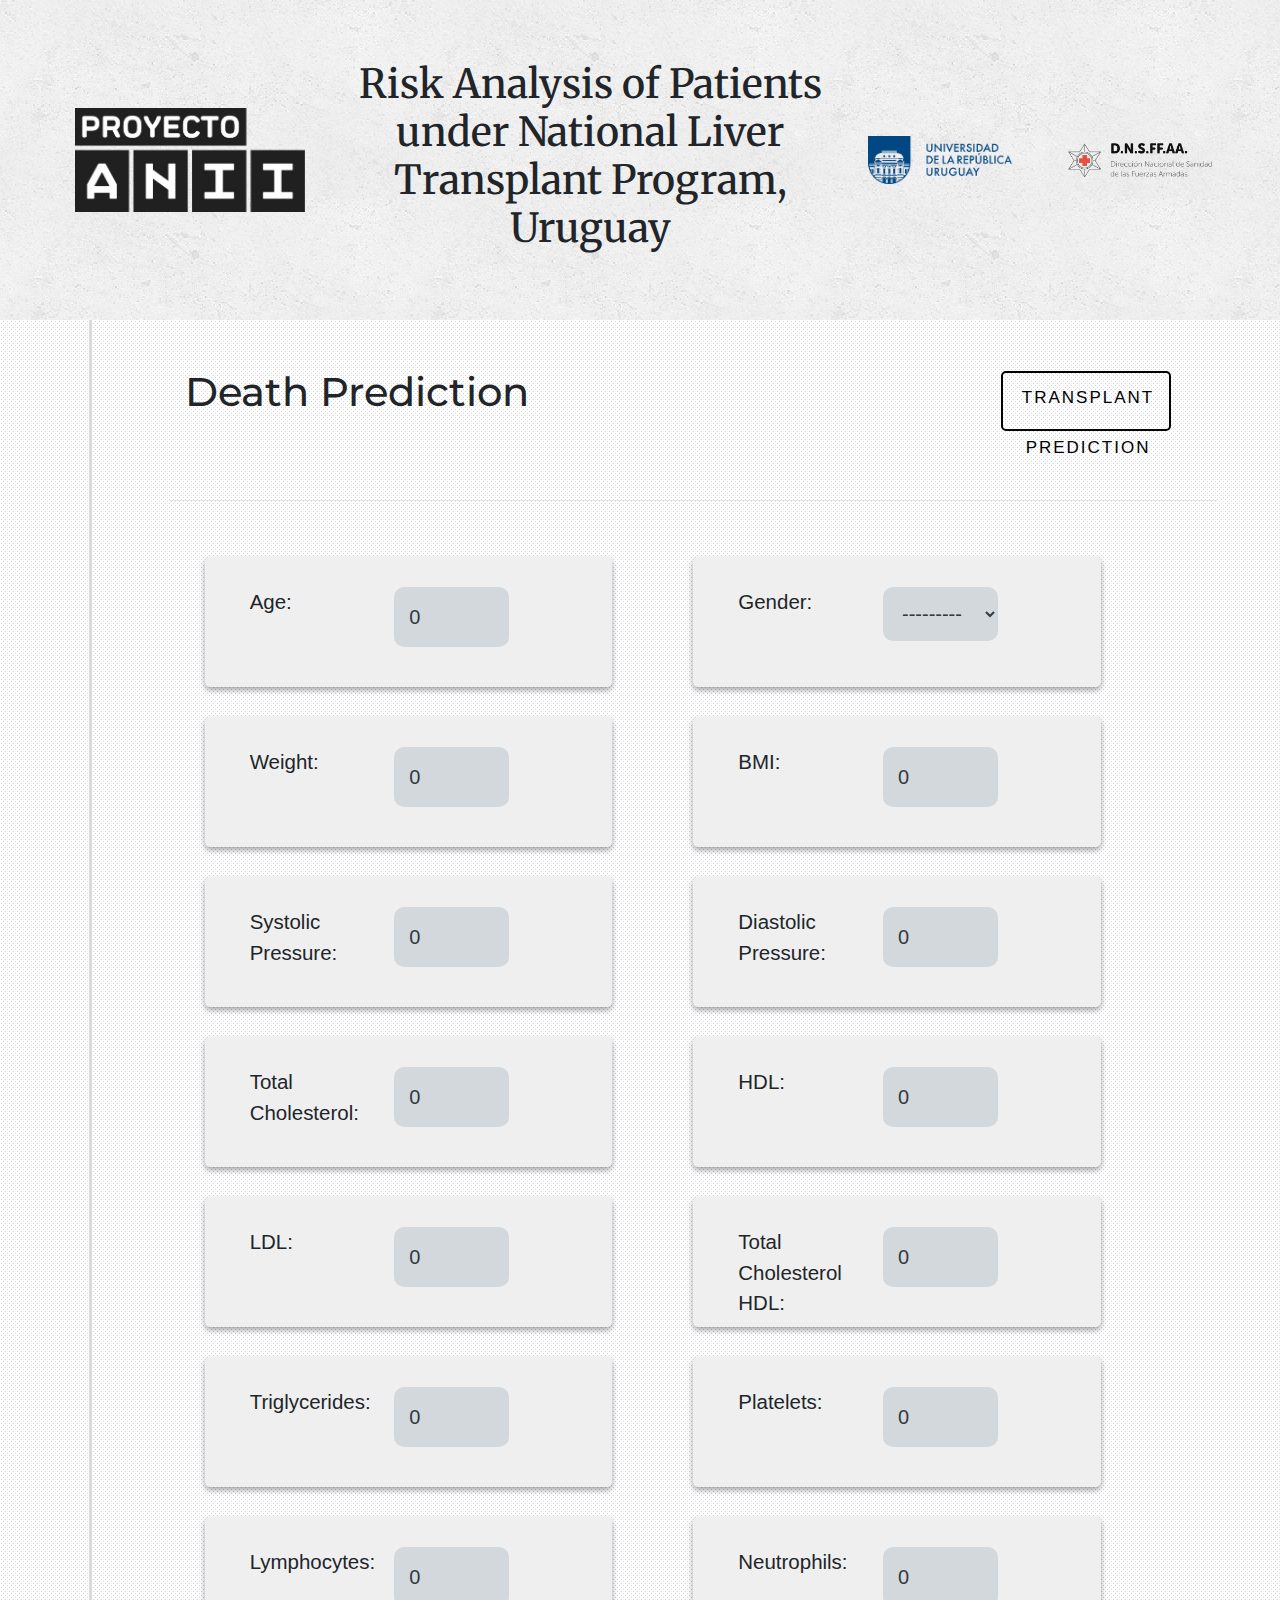
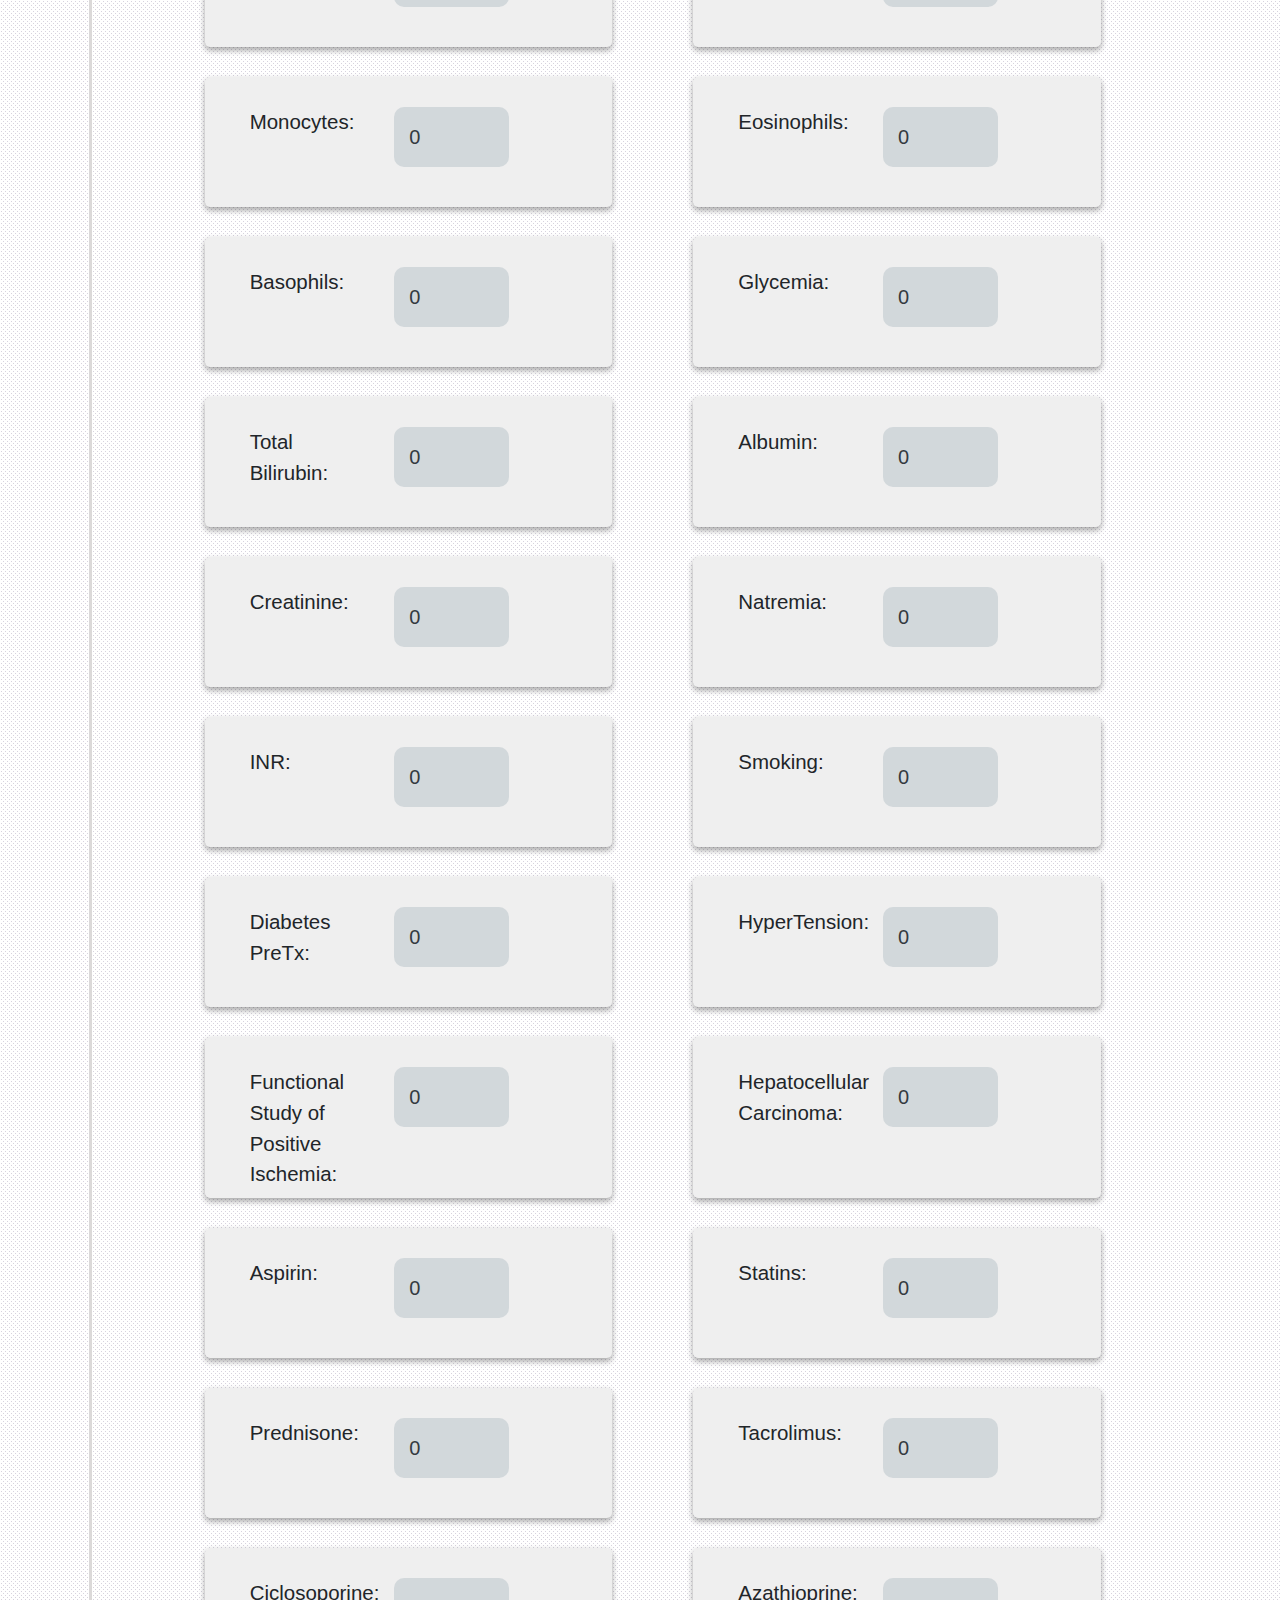
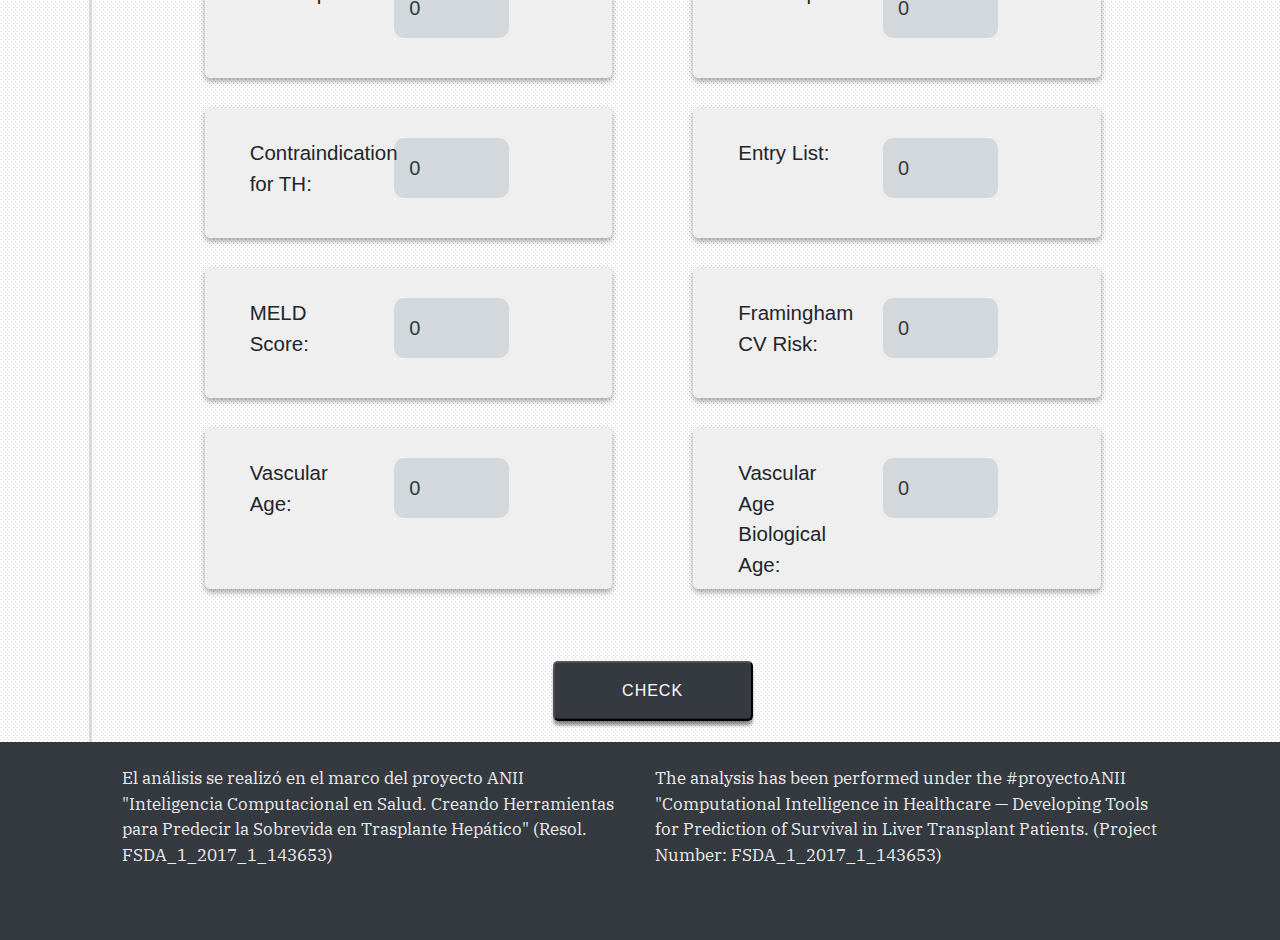
==== commit 7bf6cabd: "Update two.html" ====
--- a/two.html
+++ b/two.html
@@ -34,7 +34,7 @@
                   <div class="logo1">
                     <a href="#">
 
-                      <img src="static/UdelaR Logo.png" />
+                      <img src="static/UdelaR%20Logo.png" />
                     </a>
                   </div>
               </div>
@@ -42,7 +42,7 @@
                   <div class="logo2">
                     <a href="#">
 
-                      <img src="static/Hospital Militar DNSFFAA Logo.png" />
+                      <img src="static/Hospital%20Militar%20DNSFFAA%20Logo.png" />
                     </a>
                   </div>
               </div>
@@ -50,7 +50,7 @@
       </div>
     </div>
 
-	<div class = "container-fluid">
+	<div class = "container-fluid middle">
 		<div class = "row">
 			<div class = "col-lg-1" style = "display:inline-block">
                 <div class="vl"></div>
@@ -68,7 +68,7 @@
 			<div class = "col-lg-3">
 				<div class="button">
                     <div class="wrap">
-                        <a href="/">
+                        <a href="index.html">
                             <div class="first">Transplant Prediction</div>
                             <div class="second">go</div>
                         </a>
@@ -91,7 +91,7 @@
 			<div>
 			  <div class="questionaire">
 			  <form method="post" novalidate>
-			  <input type="hidden" name="csrfmiddlewaretoken" value="t6YDoxhAcNIZipJ7hpyvOWIWkPK8R4rqJ0q30FuoU87VkOXUiujVZWQllfu9F00a">
+			  <input type="hidden" name="csrfmiddlewaretoken" value="Fuv3mF3SvcKmzbjcsIYzpm9u3gqfpndFVoXtYNgGdx9iBAxZtNJZAmhT4GagdjMp">
 
 
 
@@ -103,7 +103,7 @@
 					  <div  class = "col-lg-5" style = "border-radius:5px;margin-top:30px;padding-left:30px;padding-right:30px;padding-top:30px;background-color:#efefef;box-shadow: 0 3px 6px rgba(0,0,0,0.16), 0 3px 6px rgba(0,0,0,0.23);">
 						<div class = "container">
 							<div class = "row">
-								<div class = "col-lg-5" style = "font-size:25px"><label for="id_Age">Age:</label></div>
+								<div class = "col-lg-5" style = "font-size:1.6vw"><label for="id_Age">Age:</label></div>
 								<div class = "col-lg-5">
 
 									  <ul class = "progress-form form-group animated fadeInRightBig  activate" style = "min-height:100px !important;">
@@ -122,7 +122,7 @@
 					  <div  class = "col-lg-5" style = "border-radius:5px;margin-top:30px;padding-left:30px;padding-right:30px;padding-top:30px;background-color:#efefef;box-shadow: 0 3px 6px rgba(0,0,0,0.16), 0 3px 6px rgba(0,0,0,0.23);">
 						<div class = "container">
 							<div class = "row">
-								<div class = "col-lg-5" style = "font-size:25px"><label for="id_Gender">Gender:</label></div>
+								<div class = "col-lg-5" style = "font-size:1.6vw"><label for="id_Gender">Gender:</label></div>
 								<div class = "col-lg-5">
 
 									  <ul class = "progress-form form-group animated fadeInRightBig  activate" style = "min-height:100px !important;">
@@ -148,7 +148,7 @@
 					  <div  class = "col-lg-5" style = "border-radius:5px;margin-top:30px;padding-left:30px;padding-right:30px;padding-top:30px;background-color:#efefef;box-shadow: 0 3px 6px rgba(0,0,0,0.16), 0 3px 6px rgba(0,0,0,0.23);">
 						<div class = "container">
 							<div class = "row">
-								<div class = "col-lg-5" style = "font-size:25px"><label for="id_Weight">Weight:</label></div>
+								<div class = "col-lg-5" style = "font-size:1.6vw"><label for="id_Weight">Weight:</label></div>
 								<div class = "col-lg-5">
 
 									  <ul class = "progress-form form-group animated fadeInRightBig  activate" style = "min-height:100px !important;">
@@ -167,7 +167,7 @@
 					  <div  class = "col-lg-5" style = "border-radius:5px;margin-top:30px;padding-left:30px;padding-right:30px;padding-top:30px;background-color:#efefef;box-shadow: 0 3px 6px rgba(0,0,0,0.16), 0 3px 6px rgba(0,0,0,0.23);">
 						<div class = "container">
 							<div class = "row">
-								<div class = "col-lg-5" style = "font-size:25px"><label for="id_BMI">BMI:</label></div>
+								<div class = "col-lg-5" style = "font-size:1.6vw"><label for="id_BMI">BMI:</label></div>
 								<div class = "col-lg-5">
 
 									  <ul class = "progress-form form-group animated fadeInRightBig  activate" style = "min-height:100px !important;">
@@ -186,7 +186,7 @@
 					  <div  class = "col-lg-5" style = "border-radius:5px;margin-top:30px;padding-left:30px;padding-right:30px;padding-top:30px;background-color:#efefef;box-shadow: 0 3px 6px rgba(0,0,0,0.16), 0 3px 6px rgba(0,0,0,0.23);">
 						<div class = "container">
 							<div class = "row">
-								<div class = "col-lg-5" style = "font-size:25px"><label for="id_Systolic_Pressure">Systolic Pressure:</label></div>
+								<div class = "col-lg-5" style = "font-size:1.6vw"><label for="id_Systolic_Pressure">Systolic Pressure:</label></div>
 								<div class = "col-lg-5">
 
 									  <ul class = "progress-form form-group animated fadeInRightBig  activate" style = "min-height:100px !important;">
@@ -205,7 +205,7 @@
 					  <div  class = "col-lg-5" style = "border-radius:5px;margin-top:30px;padding-left:30px;padding-right:30px;padding-top:30px;background-color:#efefef;box-shadow: 0 3px 6px rgba(0,0,0,0.16), 0 3px 6px rgba(0,0,0,0.23);">
 						<div class = "container">
 							<div class = "row">
-								<div class = "col-lg-5" style = "font-size:25px"><label for="id_Diastolic_Pressure">Diastolic Pressure:</label></div>
+								<div class = "col-lg-5" style = "font-size:1.6vw"><label for="id_Diastolic_Pressure">Diastolic Pressure:</label></div>
 								<div class = "col-lg-5">
 
 									  <ul class = "progress-form form-group animated fadeInRightBig  activate" style = "min-height:100px !important;">
@@ -224,7 +224,7 @@
 					  <div  class = "col-lg-5" style = "border-radius:5px;margin-top:30px;padding-left:30px;padding-right:30px;padding-top:30px;background-color:#efefef;box-shadow: 0 3px 6px rgba(0,0,0,0.16), 0 3px 6px rgba(0,0,0,0.23);">
 						<div class = "container">
 							<div class = "row">
-								<div class = "col-lg-5" style = "font-size:25px"><label for="id_Total_Cholesterol">Total Cholesterol:</label></div>
+								<div class = "col-lg-5" style = "font-size:1.6vw"><label for="id_Total_Cholesterol">Total Cholesterol:</label></div>
 								<div class = "col-lg-5">
 
 									  <ul class = "progress-form form-group animated fadeInRightBig  activate" style = "min-height:100px !important;">
@@ -243,7 +243,7 @@
 					  <div  class = "col-lg-5" style = "border-radius:5px;margin-top:30px;padding-left:30px;padding-right:30px;padding-top:30px;background-color:#efefef;box-shadow: 0 3px 6px rgba(0,0,0,0.16), 0 3px 6px rgba(0,0,0,0.23);">
 						<div class = "container">
 							<div class = "row">
-								<div class = "col-lg-5" style = "font-size:25px"><label for="id_HDL">HDL:</label></div>
+								<div class = "col-lg-5" style = "font-size:1.6vw"><label for="id_HDL">HDL:</label></div>
 								<div class = "col-lg-5">
 
 									  <ul class = "progress-form form-group animated fadeInRightBig  activate" style = "min-height:100px !important;">
@@ -262,7 +262,7 @@
 					  <div  class = "col-lg-5" style = "border-radius:5px;margin-top:30px;padding-left:30px;padding-right:30px;padding-top:30px;background-color:#efefef;box-shadow: 0 3px 6px rgba(0,0,0,0.16), 0 3px 6px rgba(0,0,0,0.23);">
 						<div class = "container">
 							<div class = "row">
-								<div class = "col-lg-5" style = "font-size:25px"><label for="id_LDL">LDL:</label></div>
+								<div class = "col-lg-5" style = "font-size:1.6vw"><label for="id_LDL">LDL:</label></div>
 								<div class = "col-lg-5">
 
 									  <ul class = "progress-form form-group animated fadeInRightBig  activate" style = "min-height:100px !important;">
@@ -281,7 +281,7 @@
 					  <div  class = "col-lg-5" style = "border-radius:5px;margin-top:30px;padding-left:30px;padding-right:30px;padding-top:30px;background-color:#efefef;box-shadow: 0 3px 6px rgba(0,0,0,0.16), 0 3px 6px rgba(0,0,0,0.23);">
 						<div class = "container">
 							<div class = "row">
-								<div class = "col-lg-5" style = "font-size:25px"><label for="id_Total_Cholesterol_HDL">Total Cholesterol HDL:</label></div>
+								<div class = "col-lg-5" style = "font-size:1.6vw"><label for="id_Total_Cholesterol_HDL">Total Cholesterol HDL:</label></div>
 								<div class = "col-lg-5">
 
 									  <ul class = "progress-form form-group animated fadeInRightBig  activate" style = "min-height:100px !important;">
@@ -300,7 +300,7 @@
 					  <div  class = "col-lg-5" style = "border-radius:5px;margin-top:30px;padding-left:30px;padding-right:30px;padding-top:30px;background-color:#efefef;box-shadow: 0 3px 6px rgba(0,0,0,0.16), 0 3px 6px rgba(0,0,0,0.23);">
 						<div class = "container">
 							<div class = "row">
-								<div class = "col-lg-5" style = "font-size:25px"><label for="id_Triglycerides">Triglycerides:</label></div>
+								<div class = "col-lg-5" style = "font-size:1.6vw"><label for="id_Triglycerides">Triglycerides:</label></div>
 								<div class = "col-lg-5">
 
 									  <ul class = "progress-form form-group animated fadeInRightBig  activate" style = "min-height:100px !important;">
@@ -319,7 +319,7 @@
 					  <div  class = "col-lg-5" style = "border-radius:5px;margin-top:30px;padding-left:30px;padding-right:30px;padding-top:30px;background-color:#efefef;box-shadow: 0 3px 6px rgba(0,0,0,0.16), 0 3px 6px rgba(0,0,0,0.23);">
 						<div class = "container">
 							<div class = "row">
-								<div class = "col-lg-5" style = "font-size:25px"><label for="id_Platelets">Platelets:</label></div>
+								<div class = "col-lg-5" style = "font-size:1.6vw"><label for="id_Platelets">Platelets:</label></div>
 								<div class = "col-lg-5">
 
 									  <ul class = "progress-form form-group animated fadeInRightBig  activate" style = "min-height:100px !important;">
@@ -338,7 +338,7 @@
 					  <div  class = "col-lg-5" style = "border-radius:5px;margin-top:30px;padding-left:30px;padding-right:30px;padding-top:30px;background-color:#efefef;box-shadow: 0 3px 6px rgba(0,0,0,0.16), 0 3px 6px rgba(0,0,0,0.23);">
 						<div class = "container">
 							<div class = "row">
-								<div class = "col-lg-5" style = "font-size:25px"><label for="id_Lymphocytes">Lymphocytes:</label></div>
+								<div class = "col-lg-5" style = "font-size:1.6vw"><label for="id_Lymphocytes">Lymphocytes:</label></div>
 								<div class = "col-lg-5">
 
 									  <ul class = "progress-form form-group animated fadeInRightBig  activate" style = "min-height:100px !important;">
@@ -357,7 +357,7 @@
 					  <div  class = "col-lg-5" style = "border-radius:5px;margin-top:30px;padding-left:30px;padding-right:30px;padding-top:30px;background-color:#efefef;box-shadow: 0 3px 6px rgba(0,0,0,0.16), 0 3px 6px rgba(0,0,0,0.23);">
 						<div class = "container">
 							<div class = "row">
-								<div class = "col-lg-5" style = "font-size:25px"><label for="id_Neutrophils">Neutrophils:</label></div>
+								<div class = "col-lg-5" style = "font-size:1.6vw"><label for="id_Neutrophils">Neutrophils:</label></div>
 								<div class = "col-lg-5">
 
 									  <ul class = "progress-form form-group animated fadeInRightBig  activate" style = "min-height:100px !important;">
@@ -376,7 +376,7 @@
 					  <div  class = "col-lg-5" style = "border-radius:5px;margin-top:30px;padding-left:30px;padding-right:30px;padding-top:30px;background-color:#efefef;box-shadow: 0 3px 6px rgba(0,0,0,0.16), 0 3px 6px rgba(0,0,0,0.23);">
 						<div class = "container">
 							<div class = "row">
-								<div class = "col-lg-5" style = "font-size:25px"><label for="id_Monocytes">Monocytes:</label></div>
+								<div class = "col-lg-5" style = "font-size:1.6vw"><label for="id_Monocytes">Monocytes:</label></div>
 								<div class = "col-lg-5">
 
 									  <ul class = "progress-form form-group animated fadeInRightBig  activate" style = "min-height:100px !important;">
@@ -395,7 +395,7 @@
 					  <div  class = "col-lg-5" style = "border-radius:5px;margin-top:30px;padding-left:30px;padding-right:30px;padding-top:30px;background-color:#efefef;box-shadow: 0 3px 6px rgba(0,0,0,0.16), 0 3px 6px rgba(0,0,0,0.23);">
 						<div class = "container">
 							<div class = "row">
-								<div class = "col-lg-5" style = "font-size:25px"><label for="id_Eosinophils">Eosinophils:</label></div>
+								<div class = "col-lg-5" style = "font-size:1.6vw"><label for="id_Eosinophils">Eosinophils:</label></div>
 								<div class = "col-lg-5">
 
 									  <ul class = "progress-form form-group animated fadeInRightBig  activate" style = "min-height:100px !important;">
@@ -414,7 +414,7 @@
 					  <div  class = "col-lg-5" style = "border-radius:5px;margin-top:30px;padding-left:30px;padding-right:30px;padding-top:30px;background-color:#efefef;box-shadow: 0 3px 6px rgba(0,0,0,0.16), 0 3px 6px rgba(0,0,0,0.23);">
 						<div class = "container">
 							<div class = "row">
-								<div class = "col-lg-5" style = "font-size:25px"><label for="id_Basophils">Basophils:</label></div>
+								<div class = "col-lg-5" style = "font-size:1.6vw"><label for="id_Basophils">Basophils:</label></div>
 								<div class = "col-lg-5">
 
 									  <ul class = "progress-form form-group animated fadeInRightBig  activate" style = "min-height:100px !important;">
@@ -433,7 +433,7 @@
 					  <div  class = "col-lg-5" style = "border-radius:5px;margin-top:30px;padding-left:30px;padding-right:30px;padding-top:30px;background-color:#efefef;box-shadow: 0 3px 6px rgba(0,0,0,0.16), 0 3px 6px rgba(0,0,0,0.23);">
 						<div class = "container">
 							<div class = "row">
-								<div class = "col-lg-5" style = "font-size:25px"><label for="id_Glycemia">Glycemia:</label></div>
+								<div class = "col-lg-5" style = "font-size:1.6vw"><label for="id_Glycemia">Glycemia:</label></div>
 								<div class = "col-lg-5">
 
 									  <ul class = "progress-form form-group animated fadeInRightBig  activate" style = "min-height:100px !important;">
@@ -452,7 +452,7 @@
 					  <div  class = "col-lg-5" style = "border-radius:5px;margin-top:30px;padding-left:30px;padding-right:30px;padding-top:30px;background-color:#efefef;box-shadow: 0 3px 6px rgba(0,0,0,0.16), 0 3px 6px rgba(0,0,0,0.23);">
 						<div class = "container">
 							<div class = "row">
-								<div class = "col-lg-5" style = "font-size:25px"><label for="id_Total_Bilirubin">Total Bilirubin:</label></div>
+								<div class = "col-lg-5" style = "font-size:1.6vw"><label for="id_Total_Bilirubin">Total Bilirubin:</label></div>
 								<div class = "col-lg-5">
 
 									  <ul class = "progress-form form-group animated fadeInRightBig  activate" style = "min-height:100px !important;">
@@ -471,7 +471,7 @@
 					  <div  class = "col-lg-5" style = "border-radius:5px;margin-top:30px;padding-left:30px;padding-right:30px;padding-top:30px;background-color:#efefef;box-shadow: 0 3px 6px rgba(0,0,0,0.16), 0 3px 6px rgba(0,0,0,0.23);">
 						<div class = "container">
 							<div class = "row">
-								<div class = "col-lg-5" style = "font-size:25px"><label for="id_Albumin">Albumin:</label></div>
+								<div class = "col-lg-5" style = "font-size:1.6vw"><label for="id_Albumin">Albumin:</label></div>
 								<div class = "col-lg-5">
 
 									  <ul class = "progress-form form-group animated fadeInRightBig  activate" style = "min-height:100px !important;">
@@ -490,7 +490,7 @@
 					  <div  class = "col-lg-5" style = "border-radius:5px;margin-top:30px;padding-left:30px;padding-right:30px;padding-top:30px;background-color:#efefef;box-shadow: 0 3px 6px rgba(0,0,0,0.16), 0 3px 6px rgba(0,0,0,0.23);">
 						<div class = "container">
 							<div class = "row">
-								<div class = "col-lg-5" style = "font-size:25px"><label for="id_Creatinine">Creatinine:</label></div>
+								<div class = "col-lg-5" style = "font-size:1.6vw"><label for="id_Creatinine">Creatinine:</label></div>
 								<div class = "col-lg-5">
 
 									  <ul class = "progress-form form-group animated fadeInRightBig  activate" style = "min-height:100px !important;">
@@ -509,7 +509,7 @@
 					  <div  class = "col-lg-5" style = "border-radius:5px;margin-top:30px;padding-left:30px;padding-right:30px;padding-top:30px;background-color:#efefef;box-shadow: 0 3px 6px rgba(0,0,0,0.16), 0 3px 6px rgba(0,0,0,0.23);">
 						<div class = "container">
 							<div class = "row">
-								<div class = "col-lg-5" style = "font-size:25px"><label for="id_Natremia">Natremia:</label></div>
+								<div class = "col-lg-5" style = "font-size:1.6vw"><label for="id_Natremia">Natremia:</label></div>
 								<div class = "col-lg-5">
 
 									  <ul class = "progress-form form-group animated fadeInRightBig  activate" style = "min-height:100px !important;">
@@ -528,7 +528,7 @@
 					  <div  class = "col-lg-5" style = "border-radius:5px;margin-top:30px;padding-left:30px;padding-right:30px;padding-top:30px;background-color:#efefef;box-shadow: 0 3px 6px rgba(0,0,0,0.16), 0 3px 6px rgba(0,0,0,0.23);">
 						<div class = "container">
 							<div class = "row">
-								<div class = "col-lg-5" style = "font-size:25px"><label for="id_INR">INR:</label></div>
+								<div class = "col-lg-5" style = "font-size:1.6vw"><label for="id_INR">INR:</label></div>
 								<div class = "col-lg-5">
 
 									  <ul class = "progress-form form-group animated fadeInRightBig  activate" style = "min-height:100px !important;">
@@ -547,7 +547,7 @@
 					  <div  class = "col-lg-5" style = "border-radius:5px;margin-top:30px;padding-left:30px;padding-right:30px;padding-top:30px;background-color:#efefef;box-shadow: 0 3px 6px rgba(0,0,0,0.16), 0 3px 6px rgba(0,0,0,0.23);">
 						<div class = "container">
 							<div class = "row">
-								<div class = "col-lg-5" style = "font-size:25px"><label for="id_Smoking">Smoking:</label></div>
+								<div class = "col-lg-5" style = "font-size:1.6vw"><label for="id_Smoking">Smoking:</label></div>
 								<div class = "col-lg-5">
 
 									  <ul class = "progress-form form-group animated fadeInRightBig  activate" style = "min-height:100px !important;">
@@ -566,7 +566,7 @@
 					  <div  class = "col-lg-5" style = "border-radius:5px;margin-top:30px;padding-left:30px;padding-right:30px;padding-top:30px;background-color:#efefef;box-shadow: 0 3px 6px rgba(0,0,0,0.16), 0 3px 6px rgba(0,0,0,0.23);">
 						<div class = "container">
 							<div class = "row">
-								<div class = "col-lg-5" style = "font-size:25px"><label for="id_Diabetes_PreTx">Diabetes PreTx:</label></div>
+								<div class = "col-lg-5" style = "font-size:1.6vw"><label for="id_Diabetes_PreTx">Diabetes PreTx:</label></div>
 								<div class = "col-lg-5">
 
 									  <ul class = "progress-form form-group animated fadeInRightBig  activate" style = "min-height:100px !important;">
@@ -585,7 +585,7 @@
 					  <div  class = "col-lg-5" style = "border-radius:5px;margin-top:30px;padding-left:30px;padding-right:30px;padding-top:30px;background-color:#efefef;box-shadow: 0 3px 6px rgba(0,0,0,0.16), 0 3px 6px rgba(0,0,0,0.23);">
 						<div class = "container">
 							<div class = "row">
-								<div class = "col-lg-5" style = "font-size:25px"><label for="id_HyperTension">HyperTension:</label></div>
+								<div class = "col-lg-5" style = "font-size:1.6vw"><label for="id_HyperTension">HyperTension:</label></div>
 								<div class = "col-lg-5">
 
 									  <ul class = "progress-form form-group animated fadeInRightBig  activate" style = "min-height:100px !important;">
@@ -604,7 +604,7 @@
 					  <div  class = "col-lg-5" style = "border-radius:5px;margin-top:30px;padding-left:30px;padding-right:30px;padding-top:30px;background-color:#efefef;box-shadow: 0 3px 6px rgba(0,0,0,0.16), 0 3px 6px rgba(0,0,0,0.23);">
 						<div class = "container">
 							<div class = "row">
-								<div class = "col-lg-5" style = "font-size:25px"><label for="id_Functional_Study_of_Positive_Ischemia">Functional Study of Positive Ischemia:</label></div>
+								<div class = "col-lg-5" style = "font-size:1.6vw"><label for="id_Functional_Study_of_Positive_Ischemia">Functional Study of Positive Ischemia:</label></div>
 								<div class = "col-lg-5">
 
 									  <ul class = "progress-form form-group animated fadeInRightBig  activate" style = "min-height:100px !important;">
@@ -623,7 +623,7 @@
 					  <div  class = "col-lg-5" style = "border-radius:5px;margin-top:30px;padding-left:30px;padding-right:30px;padding-top:30px;background-color:#efefef;box-shadow: 0 3px 6px rgba(0,0,0,0.16), 0 3px 6px rgba(0,0,0,0.23);">
 						<div class = "container">
 							<div class = "row">
-								<div class = "col-lg-5" style = "font-size:25px"><label for="id_Hepatocellular_Carcinoma">Hepatocellular Carcinoma:</label></div>
+								<div class = "col-lg-5" style = "font-size:1.6vw"><label for="id_Hepatocellular_Carcinoma">Hepatocellular Carcinoma:</label></div>
 								<div class = "col-lg-5">
 
 									  <ul class = "progress-form form-group animated fadeInRightBig  activate" style = "min-height:100px !important;">
@@ -642,7 +642,7 @@
 					  <div  class = "col-lg-5" style = "border-radius:5px;margin-top:30px;padding-left:30px;padding-right:30px;padding-top:30px;background-color:#efefef;box-shadow: 0 3px 6px rgba(0,0,0,0.16), 0 3px 6px rgba(0,0,0,0.23);">
 						<div class = "container">
 							<div class = "row">
-								<div class = "col-lg-5" style = "font-size:25px"><label for="id_Aspirin">Aspirin:</label></div>
+								<div class = "col-lg-5" style = "font-size:1.6vw"><label for="id_Aspirin">Aspirin:</label></div>
 								<div class = "col-lg-5">
 
 									  <ul class = "progress-form form-group animated fadeInRightBig  activate" style = "min-height:100px !important;">
@@ -661,7 +661,7 @@
 					  <div  class = "col-lg-5" style = "border-radius:5px;margin-top:30px;padding-left:30px;padding-right:30px;padding-top:30px;background-color:#efefef;box-shadow: 0 3px 6px rgba(0,0,0,0.16), 0 3px 6px rgba(0,0,0,0.23);">
 						<div class = "container">
 							<div class = "row">
-								<div class = "col-lg-5" style = "font-size:25px"><label for="id_Statins">Statins:</label></div>
+								<div class = "col-lg-5" style = "font-size:1.6vw"><label for="id_Statins">Statins:</label></div>
 								<div class = "col-lg-5">
 
 									  <ul class = "progress-form form-group animated fadeInRightBig  activate" style = "min-height:100px !important;">
@@ -680,7 +680,7 @@
 					  <div  class = "col-lg-5" style = "border-radius:5px;margin-top:30px;padding-left:30px;padding-right:30px;padding-top:30px;background-color:#efefef;box-shadow: 0 3px 6px rgba(0,0,0,0.16), 0 3px 6px rgba(0,0,0,0.23);">
 						<div class = "container">
 							<div class = "row">
-								<div class = "col-lg-5" style = "font-size:25px"><label for="id_Prednisone">Prednisone:</label></div>
+								<div class = "col-lg-5" style = "font-size:1.6vw"><label for="id_Prednisone">Prednisone:</label></div>
 								<div class = "col-lg-5">
 
 									  <ul class = "progress-form form-group animated fadeInRightBig  activate" style = "min-height:100px !important;">
@@ -699,7 +699,7 @@
 					  <div  class = "col-lg-5" style = "border-radius:5px;margin-top:30px;padding-left:30px;padding-right:30px;padding-top:30px;background-color:#efefef;box-shadow: 0 3px 6px rgba(0,0,0,0.16), 0 3px 6px rgba(0,0,0,0.23);">
 						<div class = "container">
 							<div class = "row">
-								<div class = "col-lg-5" style = "font-size:25px"><label for="id_Tacrolimus">Tacrolimus:</label></div>
+								<div class = "col-lg-5" style = "font-size:1.6vw"><label for="id_Tacrolimus">Tacrolimus:</label></div>
 								<div class = "col-lg-5">
 
 									  <ul class = "progress-form form-group animated fadeInRightBig  activate" style = "min-height:100px !important;">
@@ -718,7 +718,7 @@
 					  <div  class = "col-lg-5" style = "border-radius:5px;margin-top:30px;padding-left:30px;padding-right:30px;padding-top:30px;background-color:#efefef;box-shadow: 0 3px 6px rgba(0,0,0,0.16), 0 3px 6px rgba(0,0,0,0.23);">
 						<div class = "container">
 							<div class = "row">
-								<div class = "col-lg-5" style = "font-size:25px"><label for="id_Ciclosoporine">Ciclosoporine:</label></div>
+								<div class = "col-lg-5" style = "font-size:1.6vw"><label for="id_Ciclosoporine">Ciclosoporine:</label></div>
 								<div class = "col-lg-5">
 
 									  <ul class = "progress-form form-group animated fadeInRightBig  activate" style = "min-height:100px !important;">
@@ -737,7 +737,7 @@
 					  <div  class = "col-lg-5" style = "border-radius:5px;margin-top:30px;padding-left:30px;padding-right:30px;padding-top:30px;background-color:#efefef;box-shadow: 0 3px 6px rgba(0,0,0,0.16), 0 3px 6px rgba(0,0,0,0.23);">
 						<div class = "container">
 							<div class = "row">
-								<div class = "col-lg-5" style = "font-size:25px"><label for="id_Azathioprine">Azathioprine:</label></div>
+								<div class = "col-lg-5" style = "font-size:1.6vw"><label for="id_Azathioprine">Azathioprine:</label></div>
 								<div class = "col-lg-5">
 
 									  <ul class = "progress-form form-group animated fadeInRightBig  activate" style = "min-height:100px !important;">
@@ -756,7 +756,7 @@
 					  <div  class = "col-lg-5" style = "border-radius:5px;margin-top:30px;padding-left:30px;padding-right:30px;padding-top:30px;background-color:#efefef;box-shadow: 0 3px 6px rgba(0,0,0,0.16), 0 3px 6px rgba(0,0,0,0.23);">
 						<div class = "container">
 							<div class = "row">
-								<div class = "col-lg-5" style = "font-size:25px"><label for="id_Contraindication_for_TH">Contraindication for TH:</label></div>
+								<div class = "col-lg-5" style = "font-size:1.6vw"><label for="id_Contraindication_for_TH">Contraindication for TH:</label></div>
 								<div class = "col-lg-5">
 
 									  <ul class = "progress-form form-group animated fadeInRightBig  activate" style = "min-height:100px !important;">
@@ -775,7 +775,7 @@
 					  <div  class = "col-lg-5" style = "border-radius:5px;margin-top:30px;padding-left:30px;padding-right:30px;padding-top:30px;background-color:#efefef;box-shadow: 0 3px 6px rgba(0,0,0,0.16), 0 3px 6px rgba(0,0,0,0.23);">
 						<div class = "container">
 							<div class = "row">
-								<div class = "col-lg-5" style = "font-size:25px"><label for="id_Entry_List">Entry List:</label></div>
+								<div class = "col-lg-5" style = "font-size:1.6vw"><label for="id_Entry_List">Entry List:</label></div>
 								<div class = "col-lg-5">
 
 									  <ul class = "progress-form form-group animated fadeInRightBig  activate" style = "min-height:100px !important;">
@@ -794,7 +794,7 @@
 					  <div  class = "col-lg-5" style = "border-radius:5px;margin-top:30px;padding-left:30px;padding-right:30px;padding-top:30px;background-color:#efefef;box-shadow: 0 3px 6px rgba(0,0,0,0.16), 0 3px 6px rgba(0,0,0,0.23);">
 						<div class = "container">
 							<div class = "row">
-								<div class = "col-lg-5" style = "font-size:25px"><label for="id_MELD_Score">MELD Score:</label></div>
+								<div class = "col-lg-5" style = "font-size:1.6vw"><label for="id_MELD_Score">MELD Score:</label></div>
 								<div class = "col-lg-5">
 
 									  <ul class = "progress-form form-group animated fadeInRightBig  activate" style = "min-height:100px !important;">
@@ -813,7 +813,7 @@
 					  <div  class = "col-lg-5" style = "border-radius:5px;margin-top:30px;padding-left:30px;padding-right:30px;padding-top:30px;background-color:#efefef;box-shadow: 0 3px 6px rgba(0,0,0,0.16), 0 3px 6px rgba(0,0,0,0.23);">
 						<div class = "container">
 							<div class = "row">
-								<div class = "col-lg-5" style = "font-size:25px"><label for="id_Framingham_CV_Risk">Framingham CV Risk:</label></div>
+								<div class = "col-lg-5" style = "font-size:1.6vw"><label for="id_Framingham_CV_Risk">Framingham CV Risk:</label></div>
 								<div class = "col-lg-5">
 
 									  <ul class = "progress-form form-group animated fadeInRightBig  activate" style = "min-height:100px !important;">
@@ -832,7 +832,7 @@
 					  <div  class = "col-lg-5" style = "border-radius:5px;margin-top:30px;padding-left:30px;padding-right:30px;padding-top:30px;background-color:#efefef;box-shadow: 0 3px 6px rgba(0,0,0,0.16), 0 3px 6px rgba(0,0,0,0.23);">
 						<div class = "container">
 							<div class = "row">
-								<div class = "col-lg-5" style = "font-size:25px"><label for="id_Vascular_Age">Vascular Age:</label></div>
+								<div class = "col-lg-5" style = "font-size:1.6vw"><label for="id_Vascular_Age">Vascular Age:</label></div>
 								<div class = "col-lg-5">
 
 									  <ul class = "progress-form form-group animated fadeInRightBig  activate" style = "min-height:100px !important;">
@@ -851,7 +851,7 @@
 					  <div  class = "col-lg-5" style = "border-radius:5px;margin-top:30px;padding-left:30px;padding-right:30px;padding-top:30px;background-color:#efefef;box-shadow: 0 3px 6px rgba(0,0,0,0.16), 0 3px 6px rgba(0,0,0,0.23);">
 						<div class = "container">
 							<div class = "row">
-								<div class = "col-lg-5" style = "font-size:25px"><label for="id_Vascular_Age_Biological_Age">Vascular Age Biological Age:</label></div>
+								<div class = "col-lg-5" style = "font-size:1.6vw"><label for="id_Vascular_Age_Biological_Age">Vascular Age Biological Age:</label></div>
 								<div class = "col-lg-5">
 
 									  <ul class = "progress-form form-group animated fadeInRightBig  activate" style = "min-height:100px !important;">
--- a/static/style.css
+++ b/static/style.css
@@ -94,6 +94,13 @@
 .button:hover .second {
     transform: translateY(20px);
     opacity: 1;
+}
+
+/*middle body*/
+@media only screen and (max-width: 1026px) {
+    .middle {
+        margin-bottom:120px;
+    }
 }
 
 /*label*/
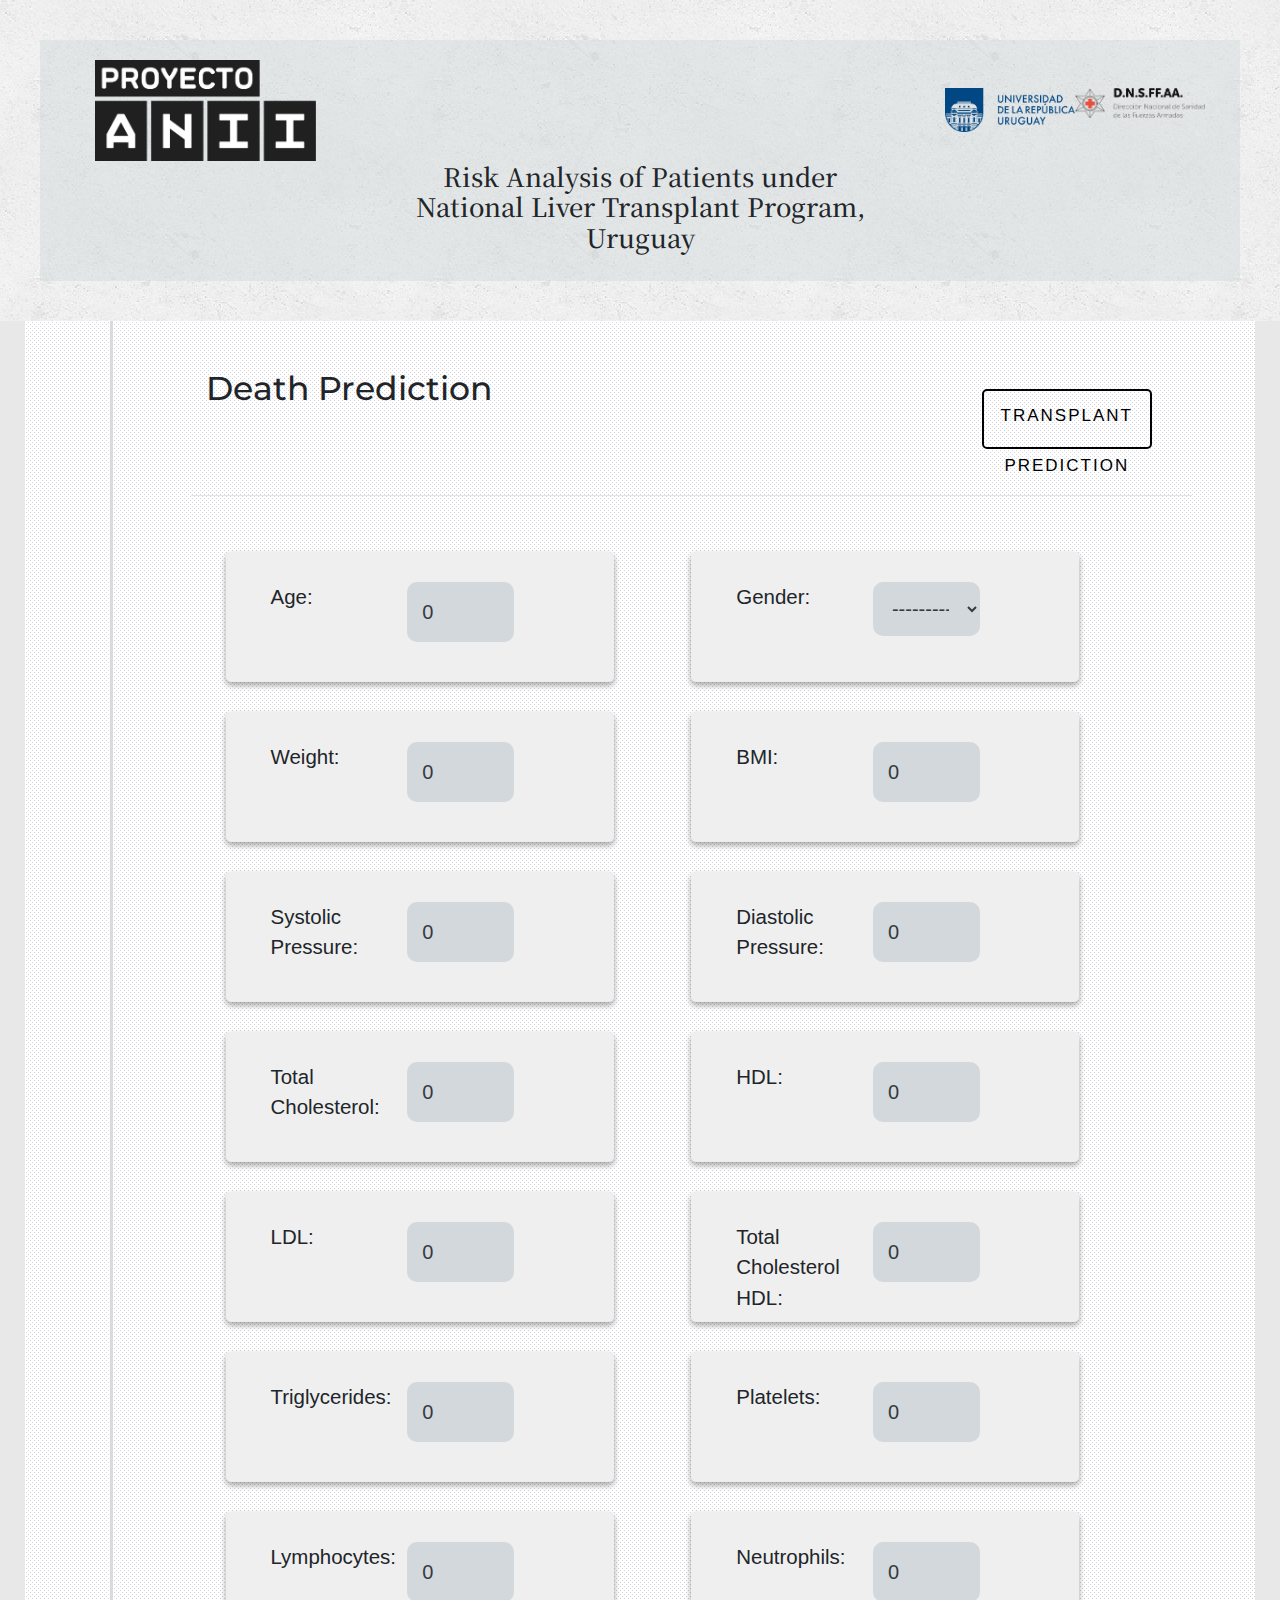
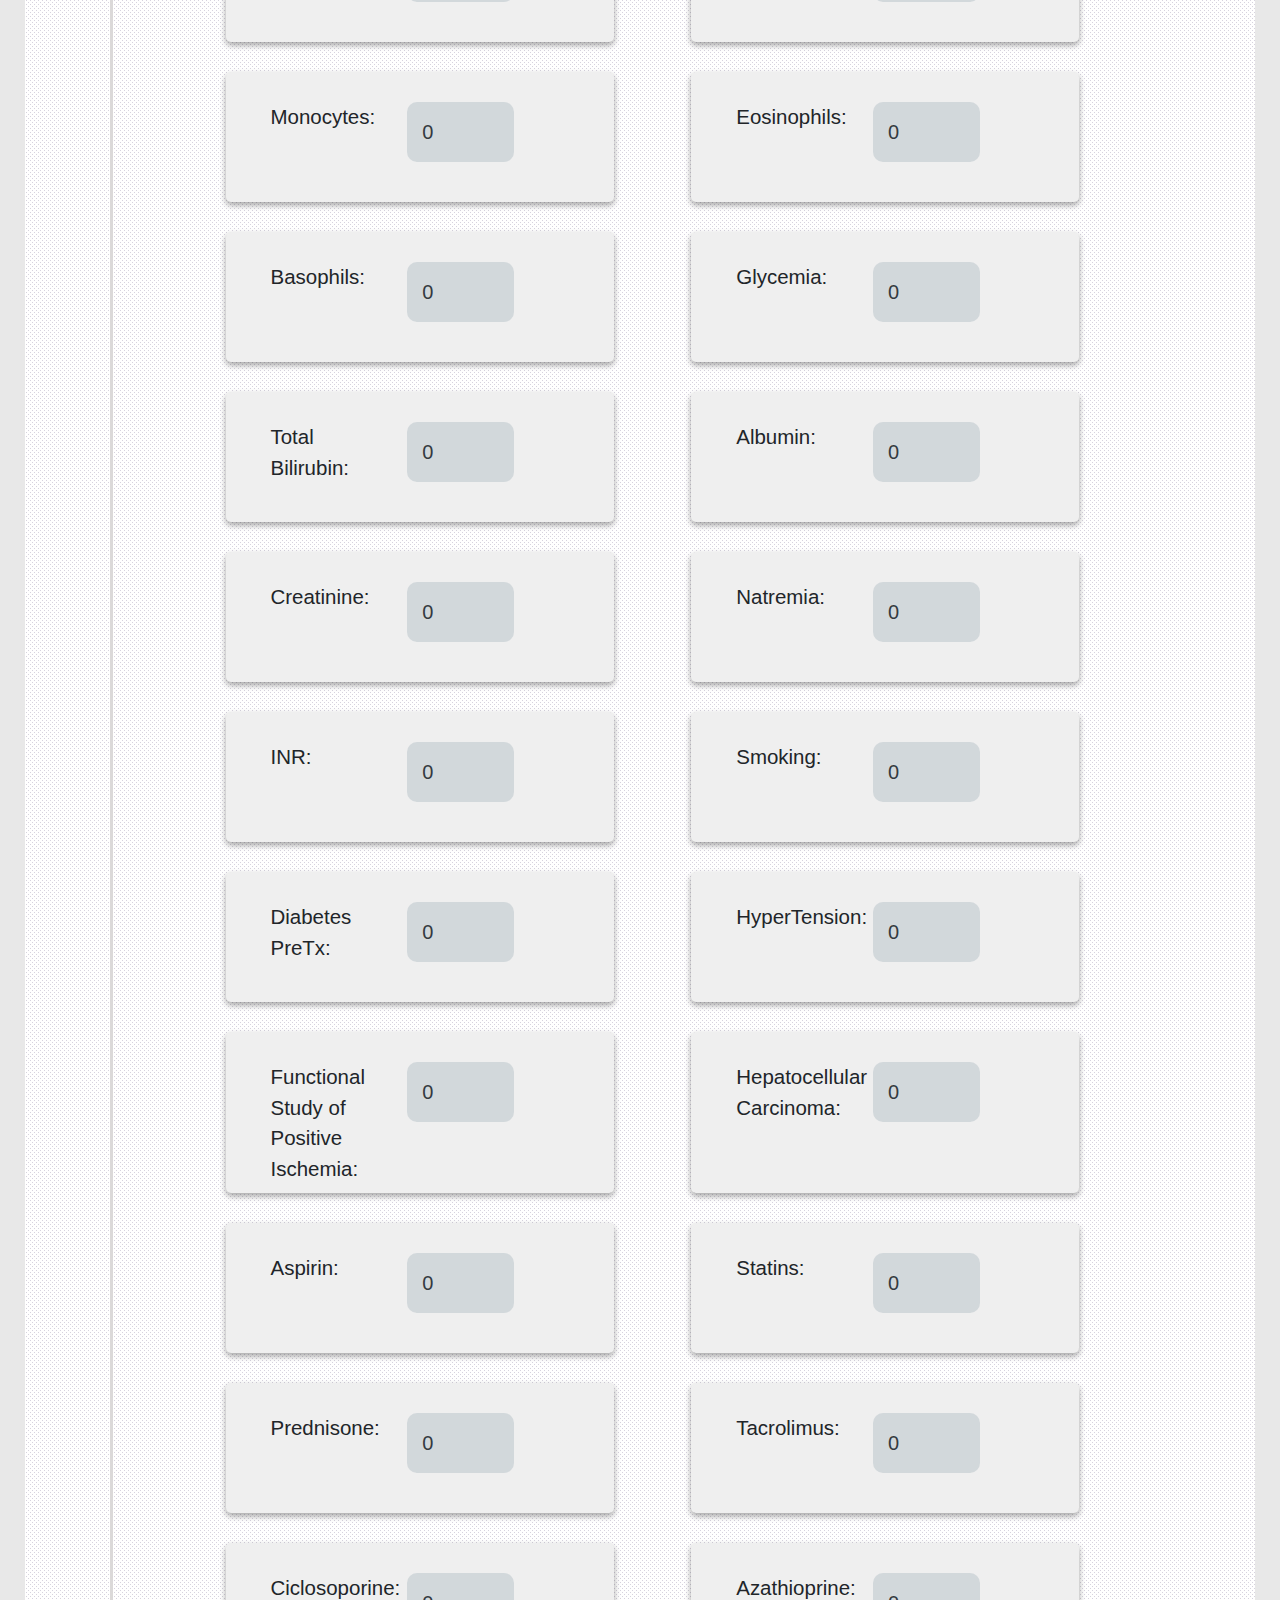
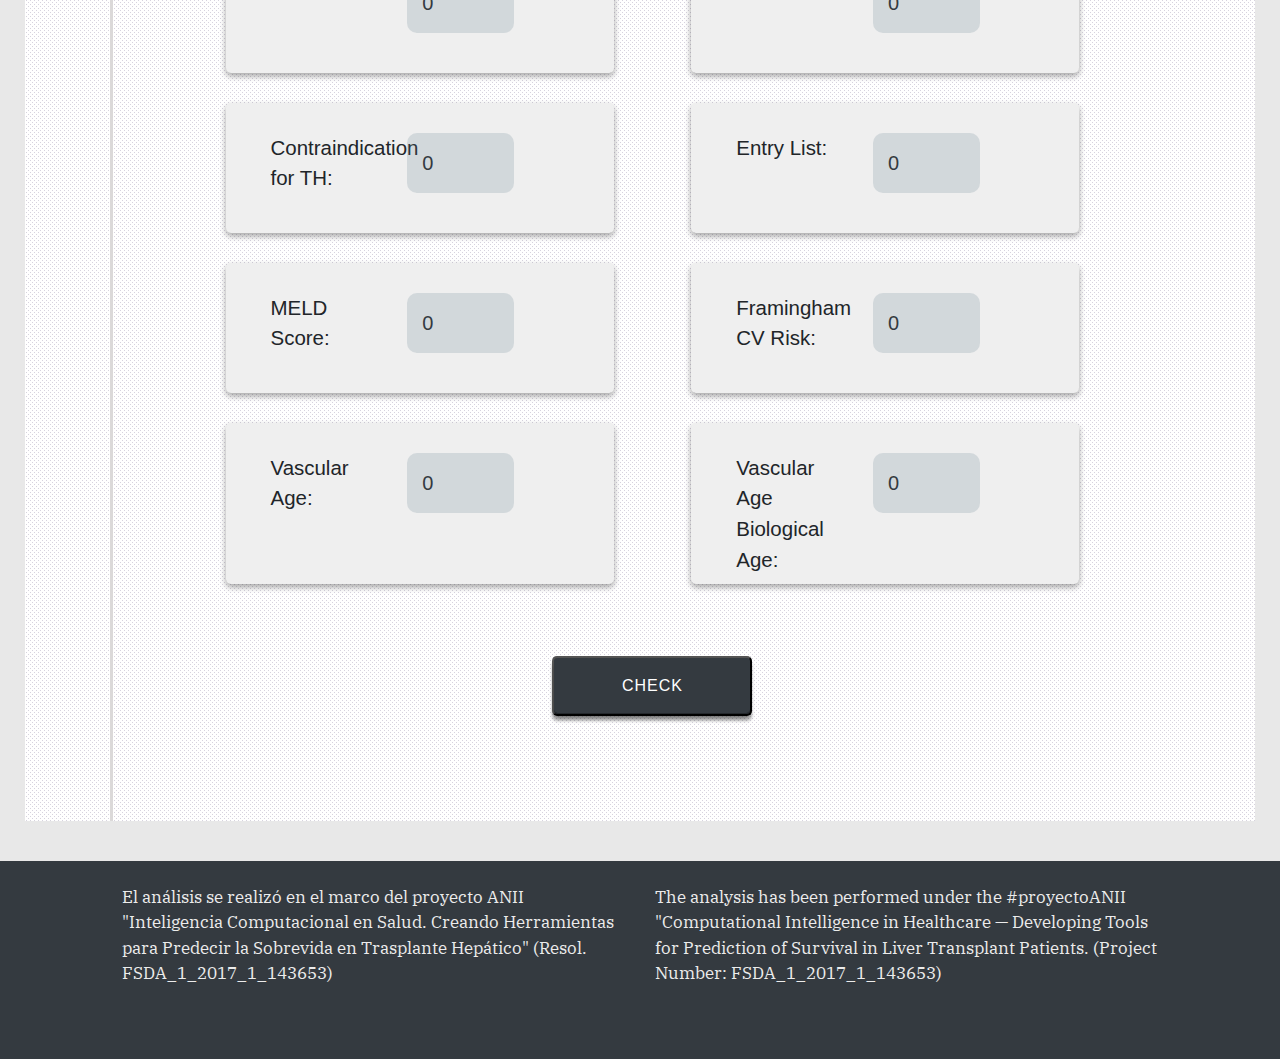
==== commit 7c7c13ca: "updated to final first version" ====
--- a/two.html
+++ b/two.html
@@ -8,51 +8,56 @@
 	<title>Risk Analysis</title>
 </head>
 
-<body style=" overflow-x: hidden; padding-bottom: 120px;">
+<body style=" overflow-x: hidden;">
 	<link rel="stylesheet" href="https://stackpath.bootstrapcdn.com/bootstrap/4.3.1/css/bootstrap.min.css" integrity="sha384-ggOyR0iXCbMQv3Xipma34MD+dH/1fQ784/j6cY/iJTQUOhcWr7x9JvoRxT2MZw1T" crossorigin="anonymous">
 	<link rel="stylesheet" type="text/css" href="https://stackpath.bootstrapcdn.com/font-awesome/4.7.0/css/font-awesome.min.css">
     <link href="https://fonts.googleapis.com/css?family=Merriweather|Montserrat&display=swap" rel="stylesheet">
+    <link href="https://fonts.googleapis.com/css2?family=Noto+Serif+TC:wght@600&display=swap" rel="stylesheet">
     <link href="https://fonts.googleapis.com/css2?family=IBM+Plex+Serif&display=swap" rel="stylesheet">
     <link rel="stylesheet" type="text/css" href="static/style.css">
 
 	<!-- header -->
-    <div class="header-logo" style = "background:url('static/bg.png')">
-      <div class = "container-fluid">
+    <div class="header-logo" style = "background:url('static/bg.png');padding:40px">
+      <div class = "container-fluid" style = "background-color:#d2d8db70;">
           <div class = "row h-100 main_header">
-              <div class = "col-lg-3 my-auto">
-                  <div class="logo">
-                    <a href="#">
-
-                      <img src="static/proyecto_anii.png" />
-                    </a>
-                  </div>
+			  <div class = "col-lg-3 my-auto">
+				  <div class="logo">
+					<a href="#">
+
+					  <img src="static/proyecto_anii.png" />
+					</a>
+				  </div>
+			  </div>
+			  <div class = "col-lg-6 my-auto">
+			  </div>
+			  <div class = "col-lg-3 my-auto" style = "display:flex">
+				  <div class="logo1" style = "float:left">
+					<a href="#">
+
+					  <img src="static/UdelaR%20Logo.png" />
+					</a>
+				  </div>
+				  <div class="logo2" style = "float:right">
+				   <a href="#">
+
+					 <img src="static/Hospital%20Militar%20DNSFFAA%20Logo.png" />
+				   </a>
+				 </div>
+			  </div>
+			  <div class = "col-lg-3 my-auto">
               </div>
-              <div class = "col-lg-5 my-auto">
-                  <center><h1 class = "head">Risk Analysis of Patients under National Liver Transplant Program, Uruguay</h1></center>
+			  <div class = "col-lg-6 my-auto">
+                  <center><h1 class = "head">Risk Analysis of Patients under <br> National Liver Transplant Program, Uruguay</h1></center>
               </div>
-              <div class = "col-lg-2 my-auto">
-                  <div class="logo1">
-                    <a href="#">
-
-                      <img src="static/UdelaR%20Logo.png" />
-                    </a>
-                  </div>
-              </div>
-              <div class = "col-lg-2 my-auto">
-                  <div class="logo2">
-                    <a href="#">
-
-                      <img src="static/Hospital%20Militar%20DNSFFAA%20Logo.png" />
-                    </a>
-                  </div>
+			  <div class = "col-lg-3 my-auto">
               </div>
           </div>
       </div>
     </div>
 
 	<div class = "container-fluid middle">
-		<div class = "row">
-			<div class = "col-lg-1" style = "display:inline-block">
+		<div class = "row center_box">
+			<div class = "col-lg-1">
                 <div class="vl"></div>
 			</div>
 			<div class = "col-lg-11" style = "float:left">
@@ -63,7 +68,7 @@
 	<div class = "container">
 		<div class = "row">
 			<div class = "col-lg-9" style = "font-family: 'Montserrat', sans-serif;">
-				<h1>Death Prediction</h1>
+				<h1 class = "second_header">Death Prediction</h1>
 			</div>
 			<div class = "col-lg-3">
 				<div class="button">
@@ -91,7 +96,7 @@
 			<div>
 			  <div class="questionaire">
 			  <form method="post" novalidate>
-			  <input type="hidden" name="csrfmiddlewaretoken" value="Fuv3mF3SvcKmzbjcsIYzpm9u3gqfpndFVoXtYNgGdx9iBAxZtNJZAmhT4GagdjMp">
+			  <input type="hidden" name="csrfmiddlewaretoken" value="YUc0bf2W3ePEHZe4NwrJn1lL897fWHPdeOEqNnfKLzeAJosROBc9y1ta9zRgKDoX">
 
 
 
--- a/static/style.css
+++ b/static/style.css
@@ -1,22 +1,54 @@
 /* Essencial */
-.head {font-family: 'Merriweather', serif;}
+@media only screen and (min-width: 1100px) {
+    .head {
+        font-family: 'Noto Serif TC', serif;
+        font-size: 2vw !important;
+    }
+}
+@media only screen and (max-width: 1100px) {
+    .head {
+        font-family: 'Noto Serif TC', serif;
+        font-size: 30px !important;
+    }
+}
 
 /*header logos*/
 .header-logo { padding-top:20px; padding-bottom:20px; }
 
 .header-logo .logo { margin: 0 auto; width:85%; max-width:250px;   }
+@media only screen and (max-width: 1000px) {
+    .header-logo .logo {
+        padding-top:20px;
+    }
+}
 .header-logo .logo img { width:100%; }
 
 .header-logo .logo1 { margin: 0 auto; width:85%; max-width:230px;   }
+@media only screen and (max-width: 1000px) {
+    .header-logo .logo1 {
+        padding-top:20px;
+    }
+
+}
 .header-logo .logo1 img { width:100%; }
 
 .header-logo .logo2 { margin: 0 auto; width:85%; max-width:250px;   }
+@media only screen and (max-width: 1000px) {
+    .header-logo .logo2 {
+        padding-top:20px;
+    }
+}
 .header-logo .logo2 img { width:100%; }
 
-.main_header {padding:40px}
+.main_header {padding:20px}
 body {
+    /* position:relative; */
+    height:auto;
+}
+
+.center_box {
+    background-color:#fff;
     background-image: url('data:image/svg+xml,%3Csvg xmlns="http://www.w3.org/2000/svg" width="4" height="4" viewBox="0 0 4 4"%3E%3Cpath fill="%239C92AC" fill-opacity="0.4" d="M1 3h1v1H1V3zm2-2h1v1H3V1z"%3E%3C/path%3E%3C/svg%3E');
-    position:relative;
 }
 
 .gap {
@@ -35,15 +67,21 @@
     }
 }
 
+.second_header {
+    font-family: 'Montserrat', sans-serif;
+    font-size: 33px;
+}
+
 /*page change button*/
 
 .button,
 .first,
 .second {
-    position: absolute;
+    /* position: absolute; */
 }
 
 .button {
+    padding-top:20px;
     margin: auto;
     top: 0;
     bottom: 0;
@@ -97,9 +135,43 @@
 }
 
 /*middle body*/
+.middle {
+    padding-left:40px;
+    padding-right:40px;
+    padding-bottom:40px;
+    background-color:#e8e8e8;
+}
+
 @media only screen and (max-width: 1026px) {
     .middle {
-        margin-bottom:120px;
+        padding-left:40px;
+        padding-right:40px;
+        padding-bottom:40px;
+        background-color:#e8e8e8;
+    }
+}
+
+@media only screen and (min-width: 600px) {
+.main_boxes {
+    border-radius:5px;
+    margin-top:30px;
+    padding-left:30px;
+    padding-right:30px;
+    padding-top:30px;
+    background-color:#efefef;
+    box-shadow: 0 3px 6px rgba(0,0,0,0.16), 0 3px 6px rgba(0,0,0,0.23);
+}
+}
+
+@media (max-width: 600px) {
+    .main_boxes {
+        border-radius:5px;
+        margin-top:30px;
+        padding-left:0px;
+        padding-right:0px;
+        padding-top:30px;
+        background-color:#efefef;
+        box-shadow: 0 3px 6px rgba(0,0,0,0.16), 0 3px 6px rgba(0,0,0,0.23);
     }
 }
 
@@ -163,7 +235,13 @@
     color: rgba(255,255,255,.5);
 }
 
-@media (max-width: 480px) {
+@media (max-width: 500px) {
+
+.p-5 {
+    padding-right:0px !important;
+    padding-left:0px !important;
+}
+
 .h1-header {
     position:static;
     font-weight: 100;
@@ -188,23 +266,23 @@
 
 .form-group input, .form-group textarea {
     border: none;
-    background: rgba(255,255,255, .2);
-    padding: 35px 15px;
+    background: rgba(96,125,139, .2);
+    padding: 15px 10px;
     box-shadow: none;
-    border-radius: 0px;
+    border-radius: 10px;
     font-size: 20px;
-    color: #fff;
+    color: #343a40;
     outline: 0;
     width: 100%;
 }
 .form-group select, .form-group textarea {
     border: none;
-    background: rgba(255,255,255, .2);
-    padding: 35px 15px;
+    background: rgba(96,125,139, .2);
+    padding: 15px 10px;
     box-shadow: none;
-    border-radius: 0px;
+    border-radius: 10px;
     font-size: 20px;
-    color: #fff;
+    color: #343a40;
     outline: 0;
     width: 100%;
 }
@@ -268,7 +346,6 @@
 .footer {
     font-family: 'IBM Plex Serif', serif !important;
     bottom: 0;
-    position: absolute;
     width: 100%;
     color: #ececec;
     font-size: 17px;
